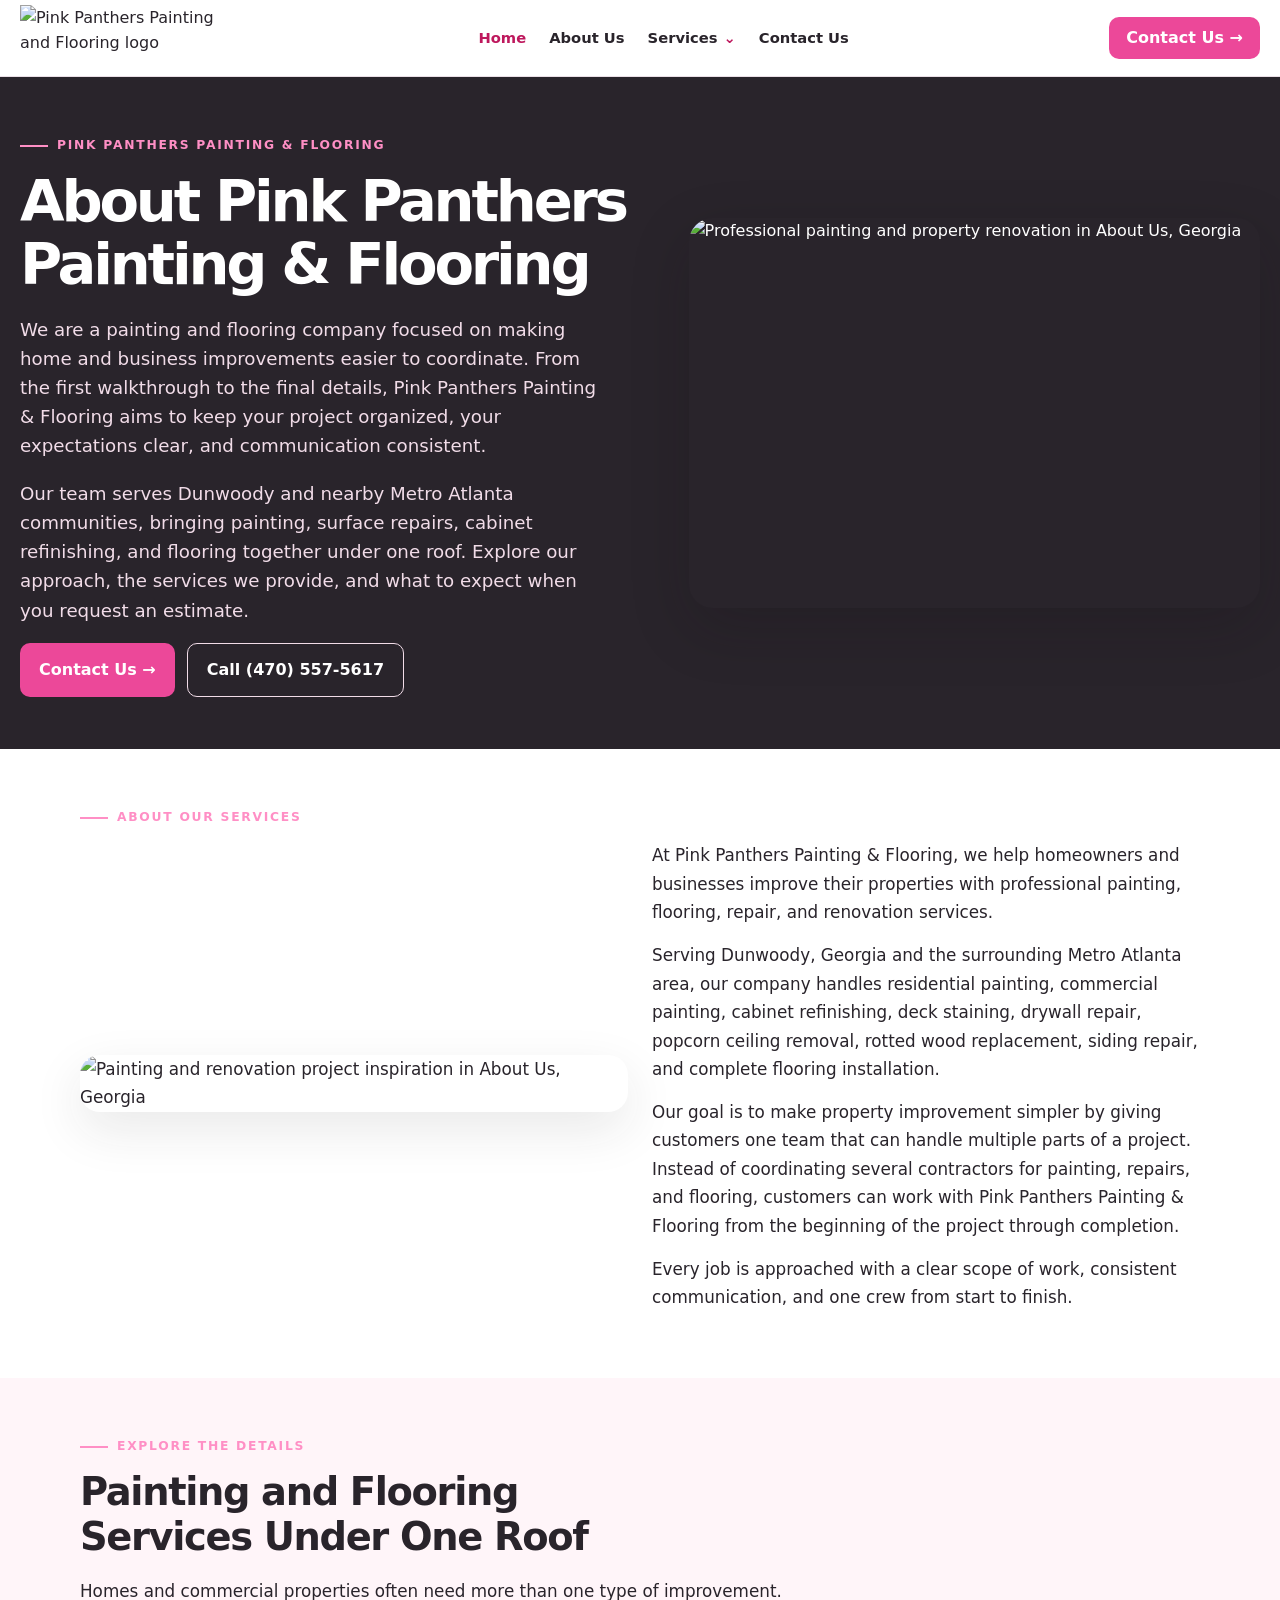
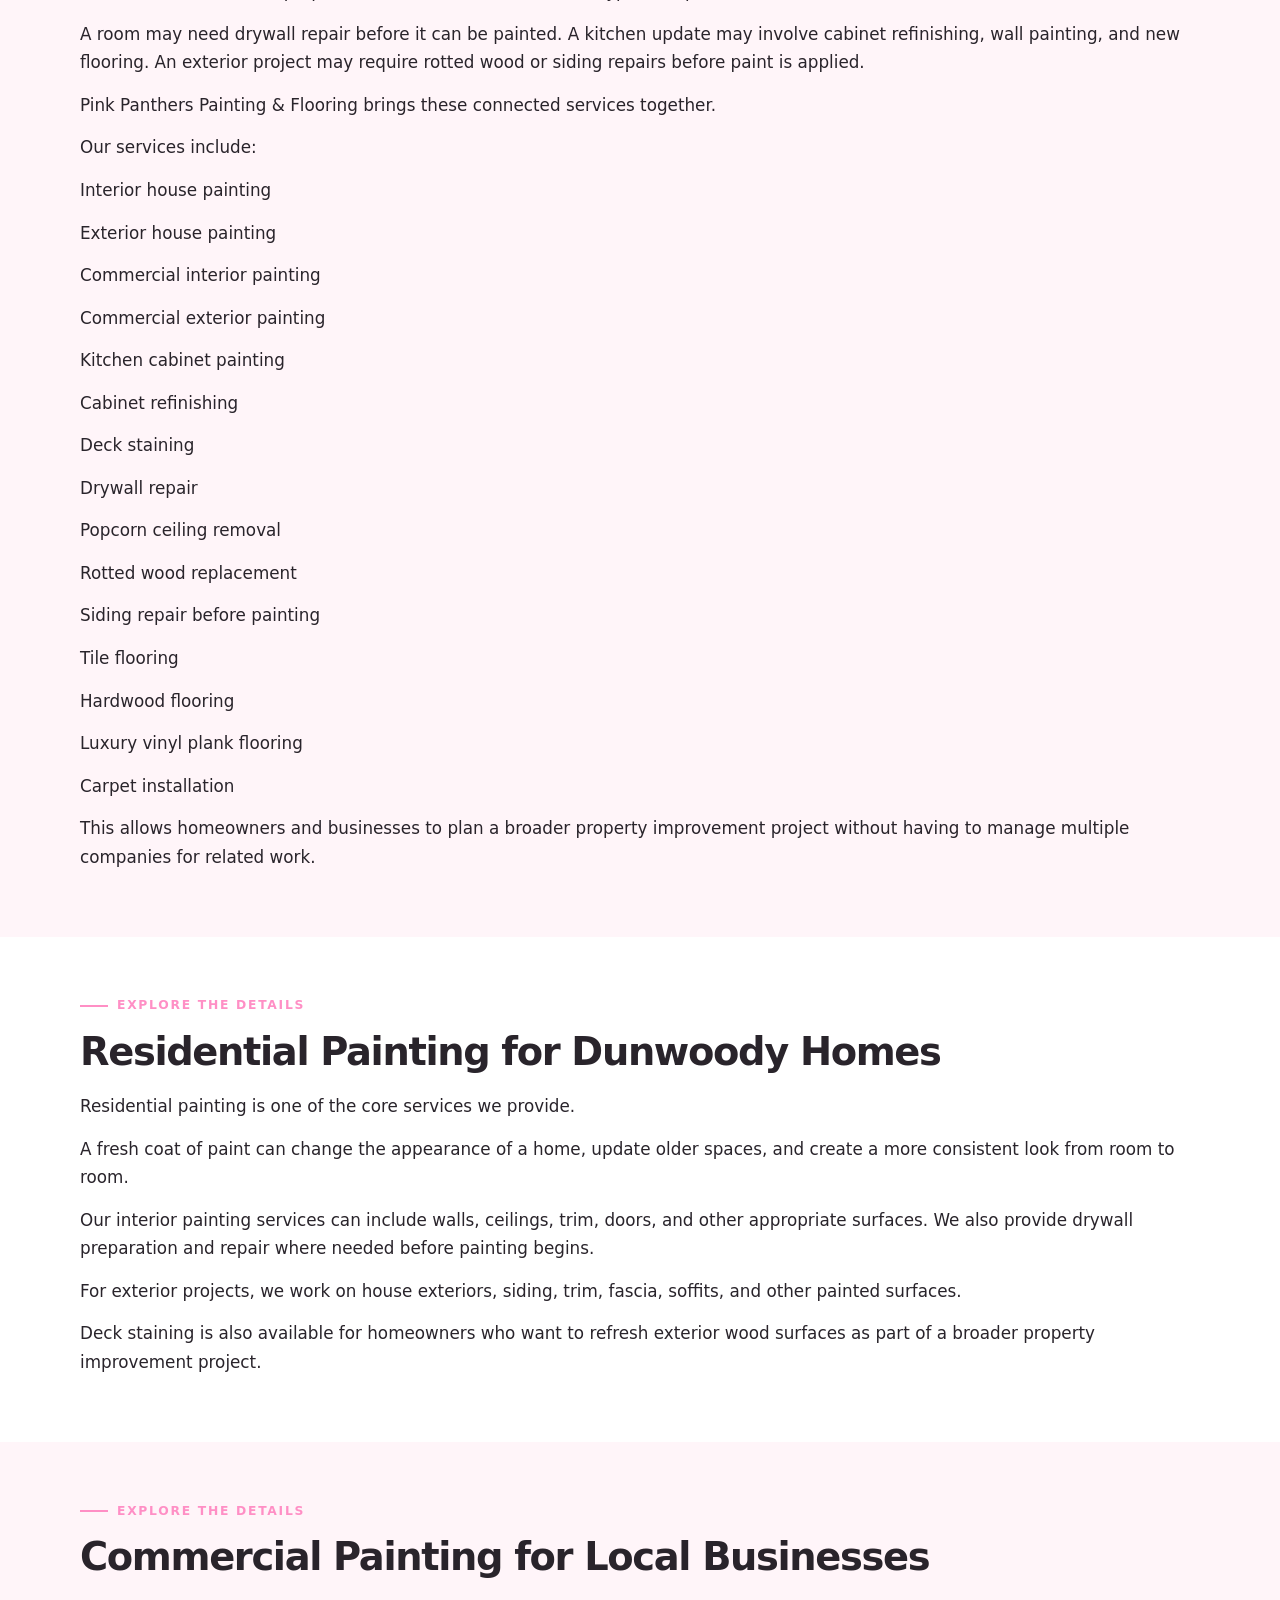
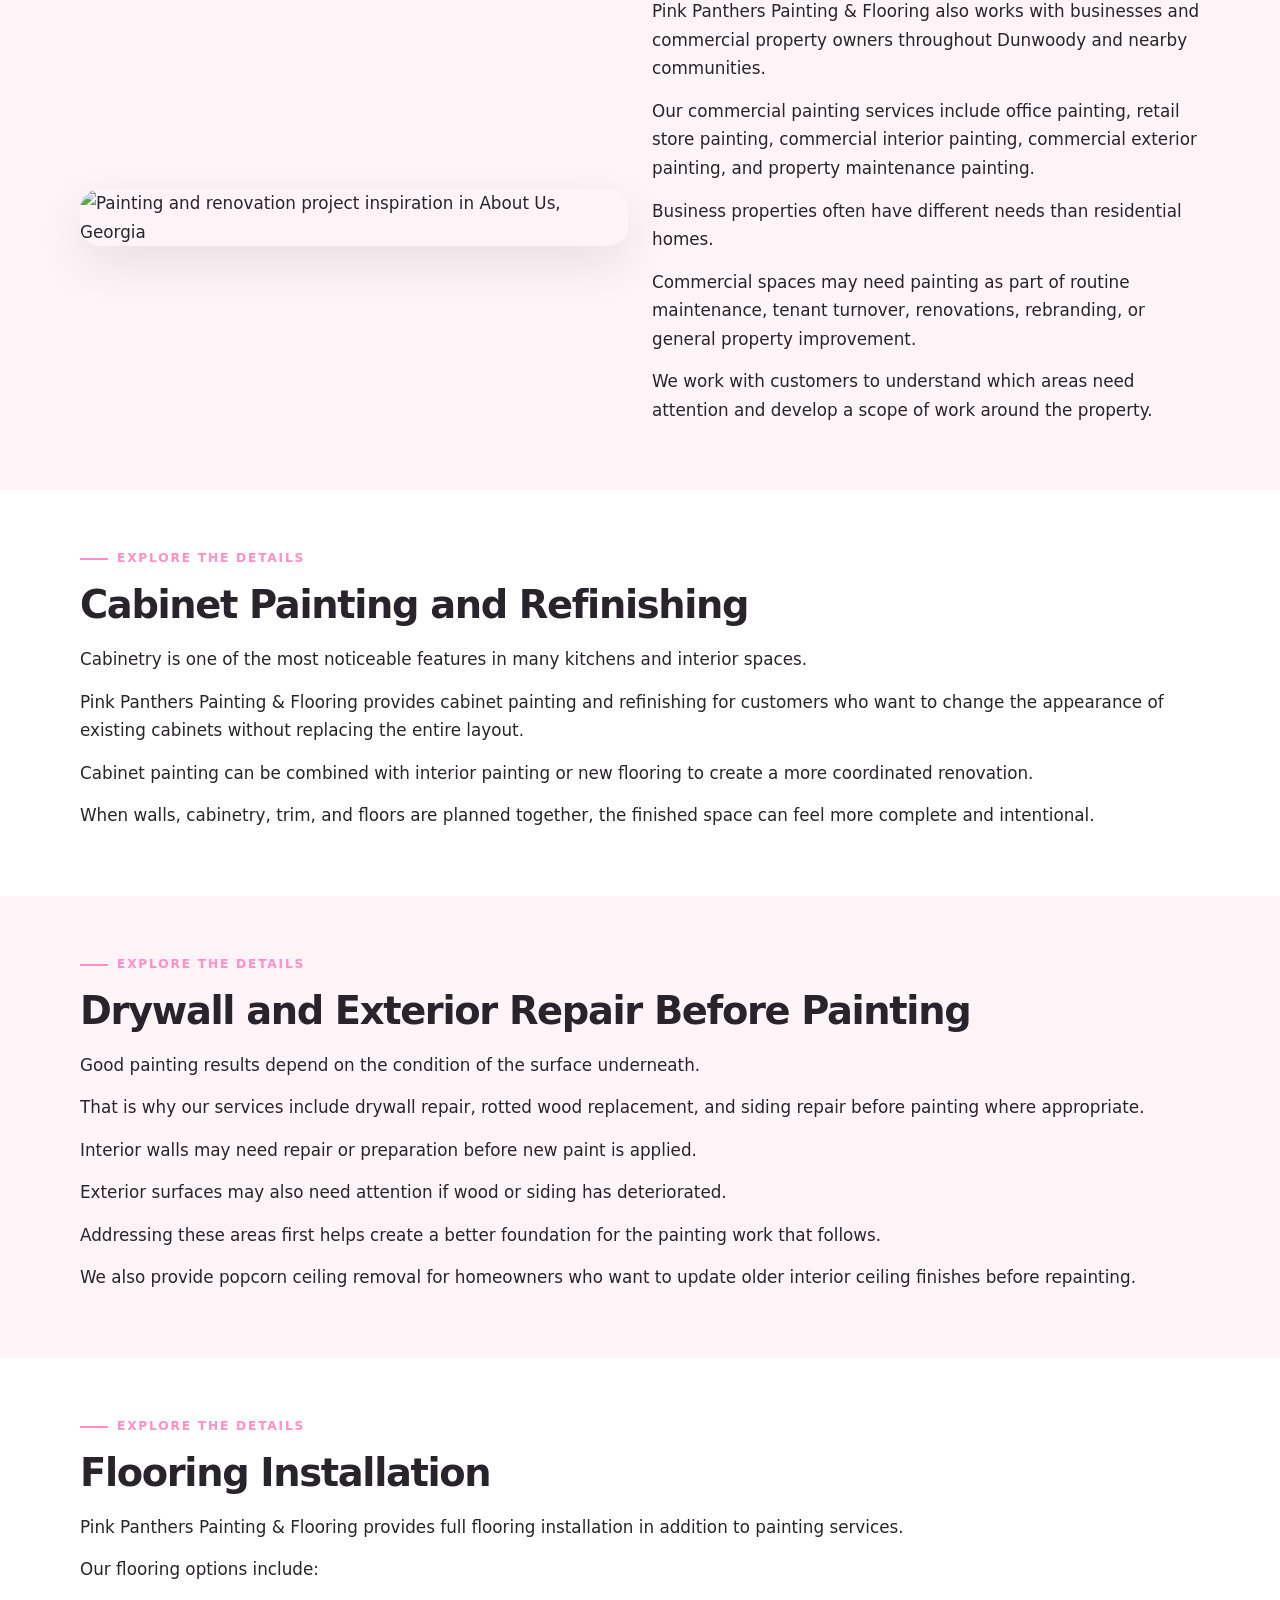
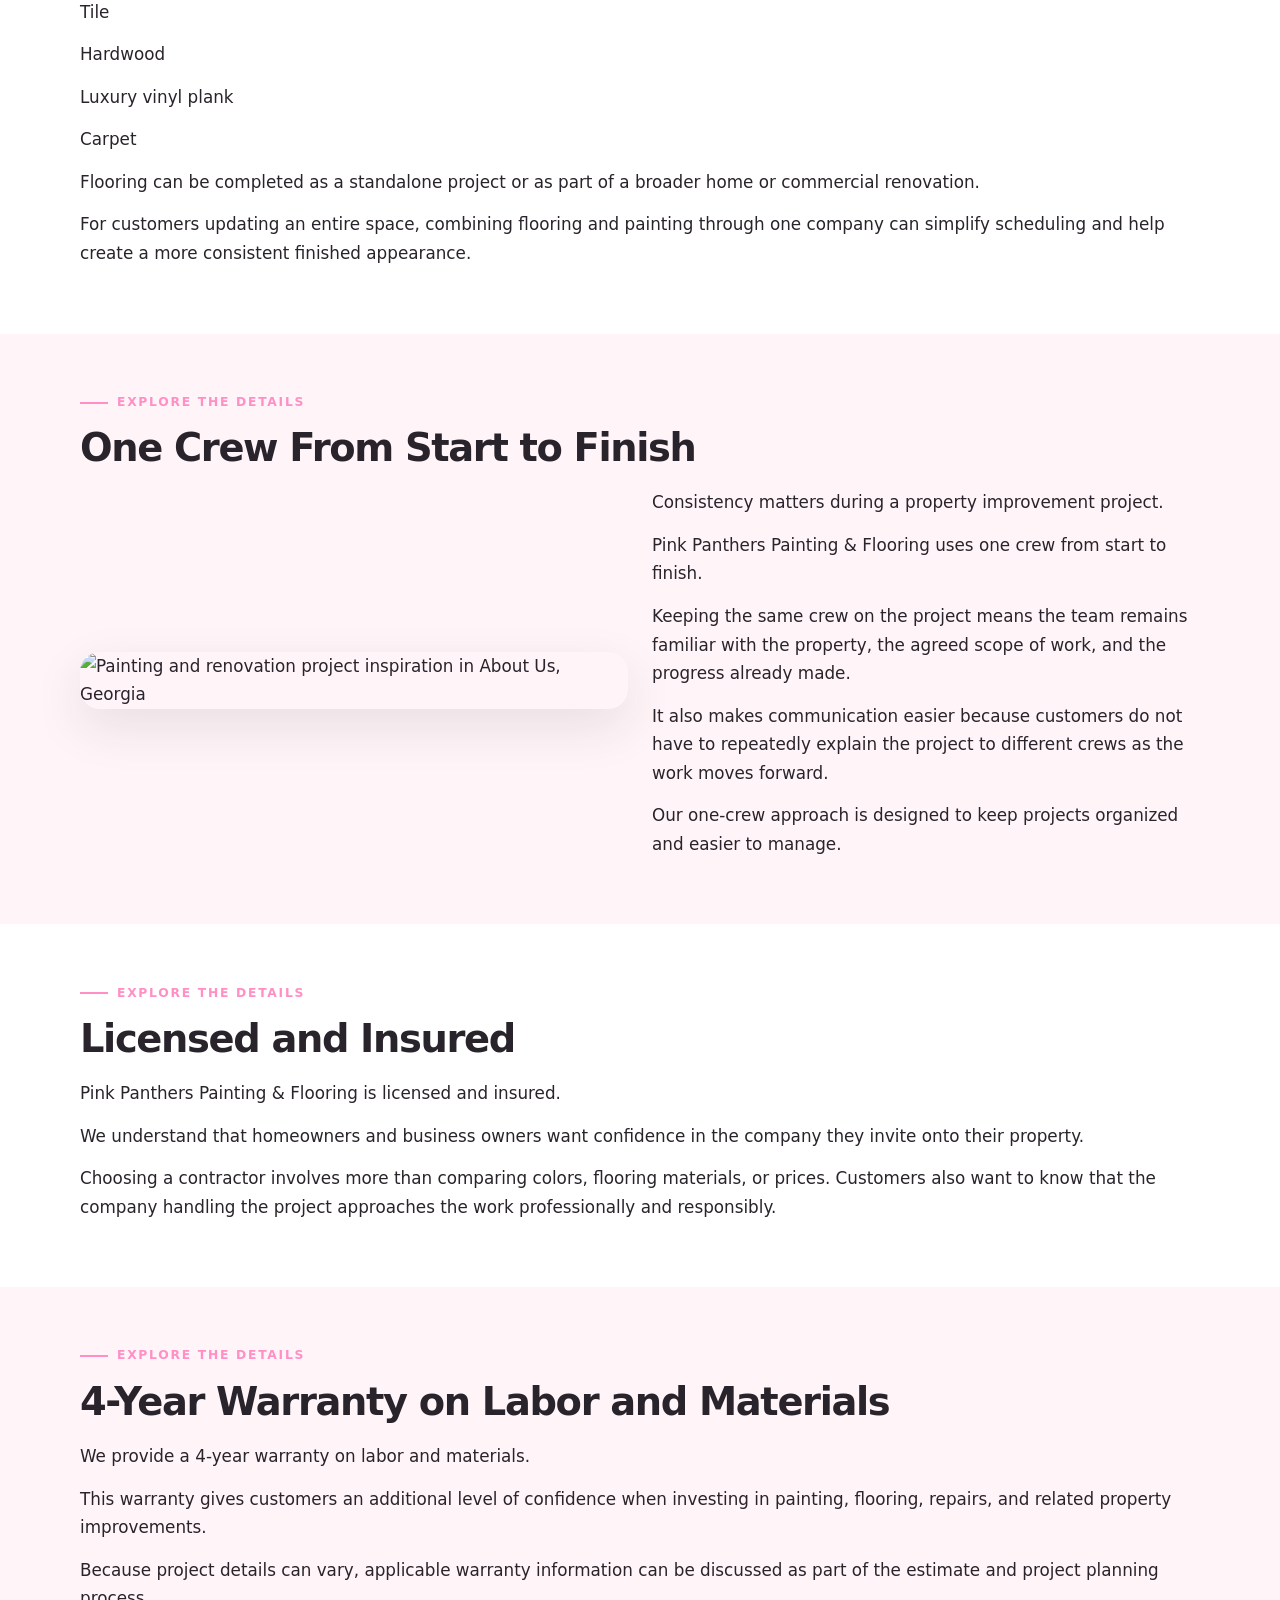
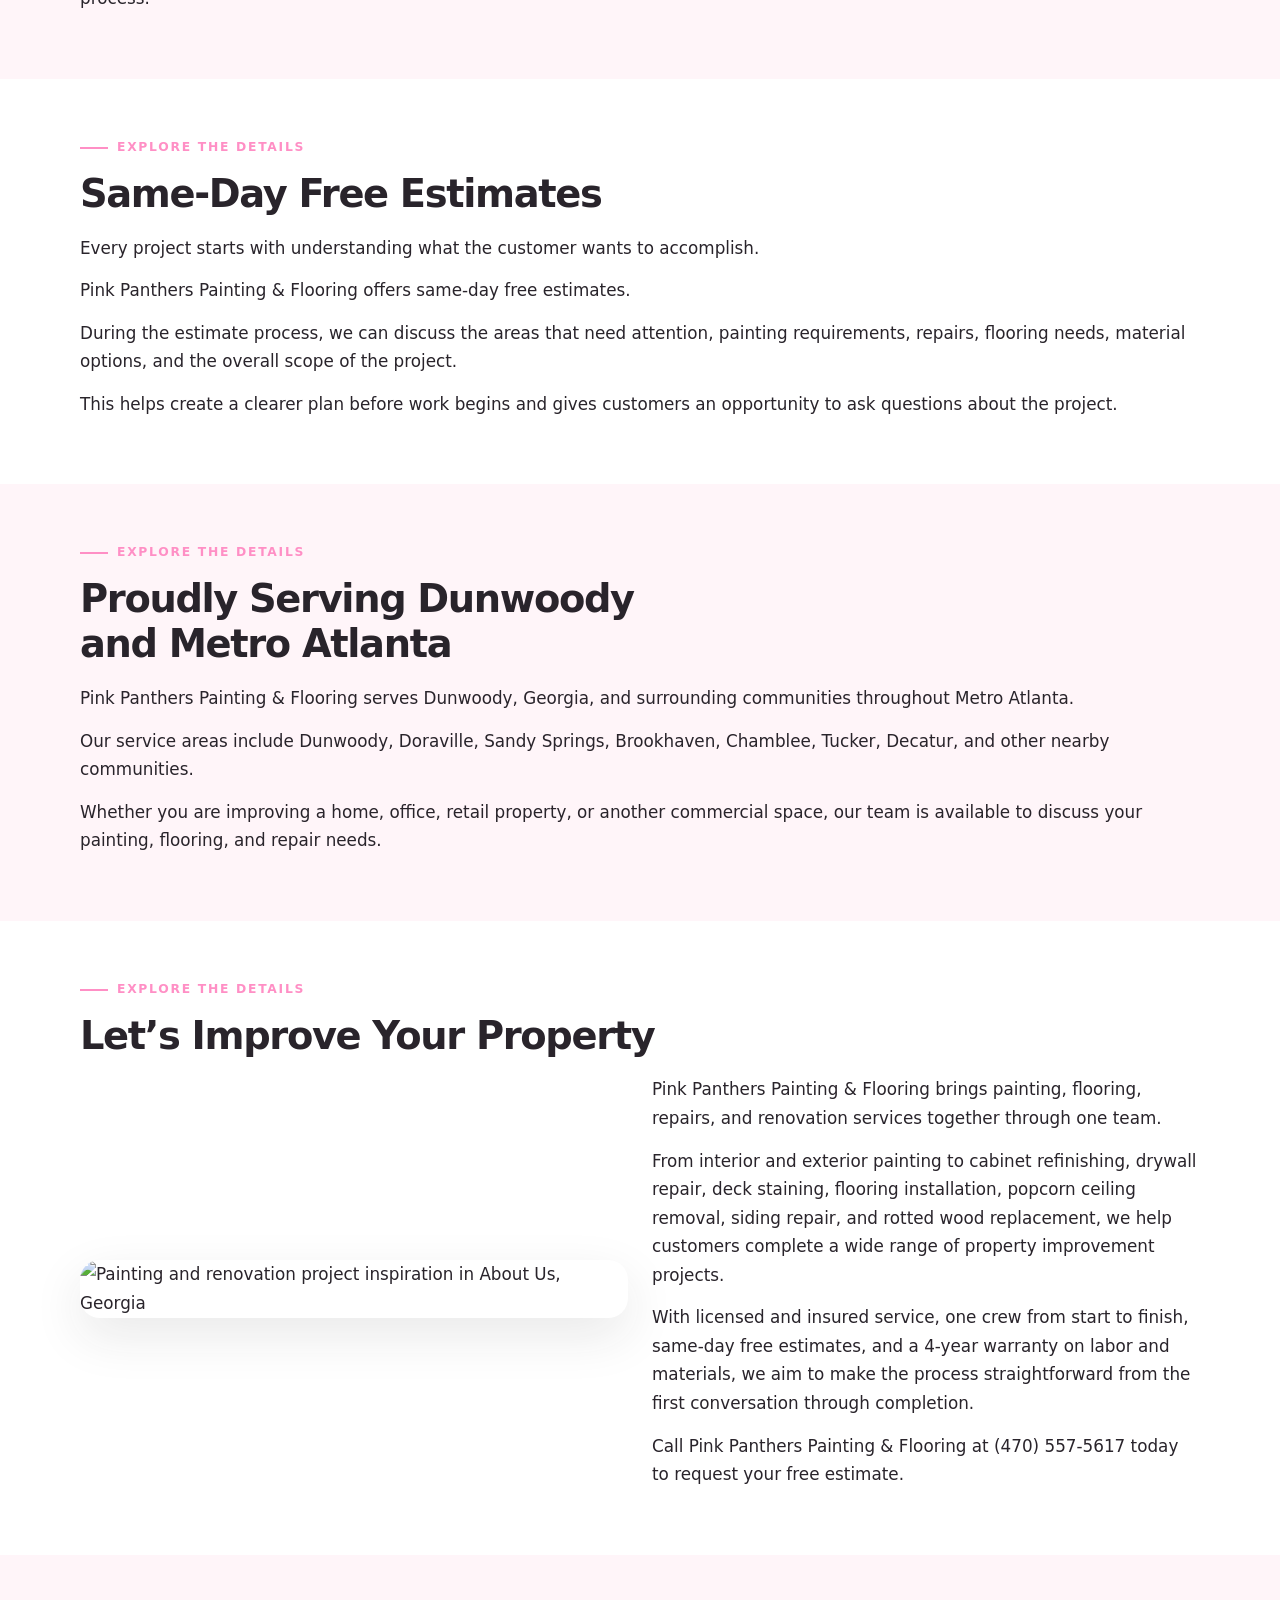
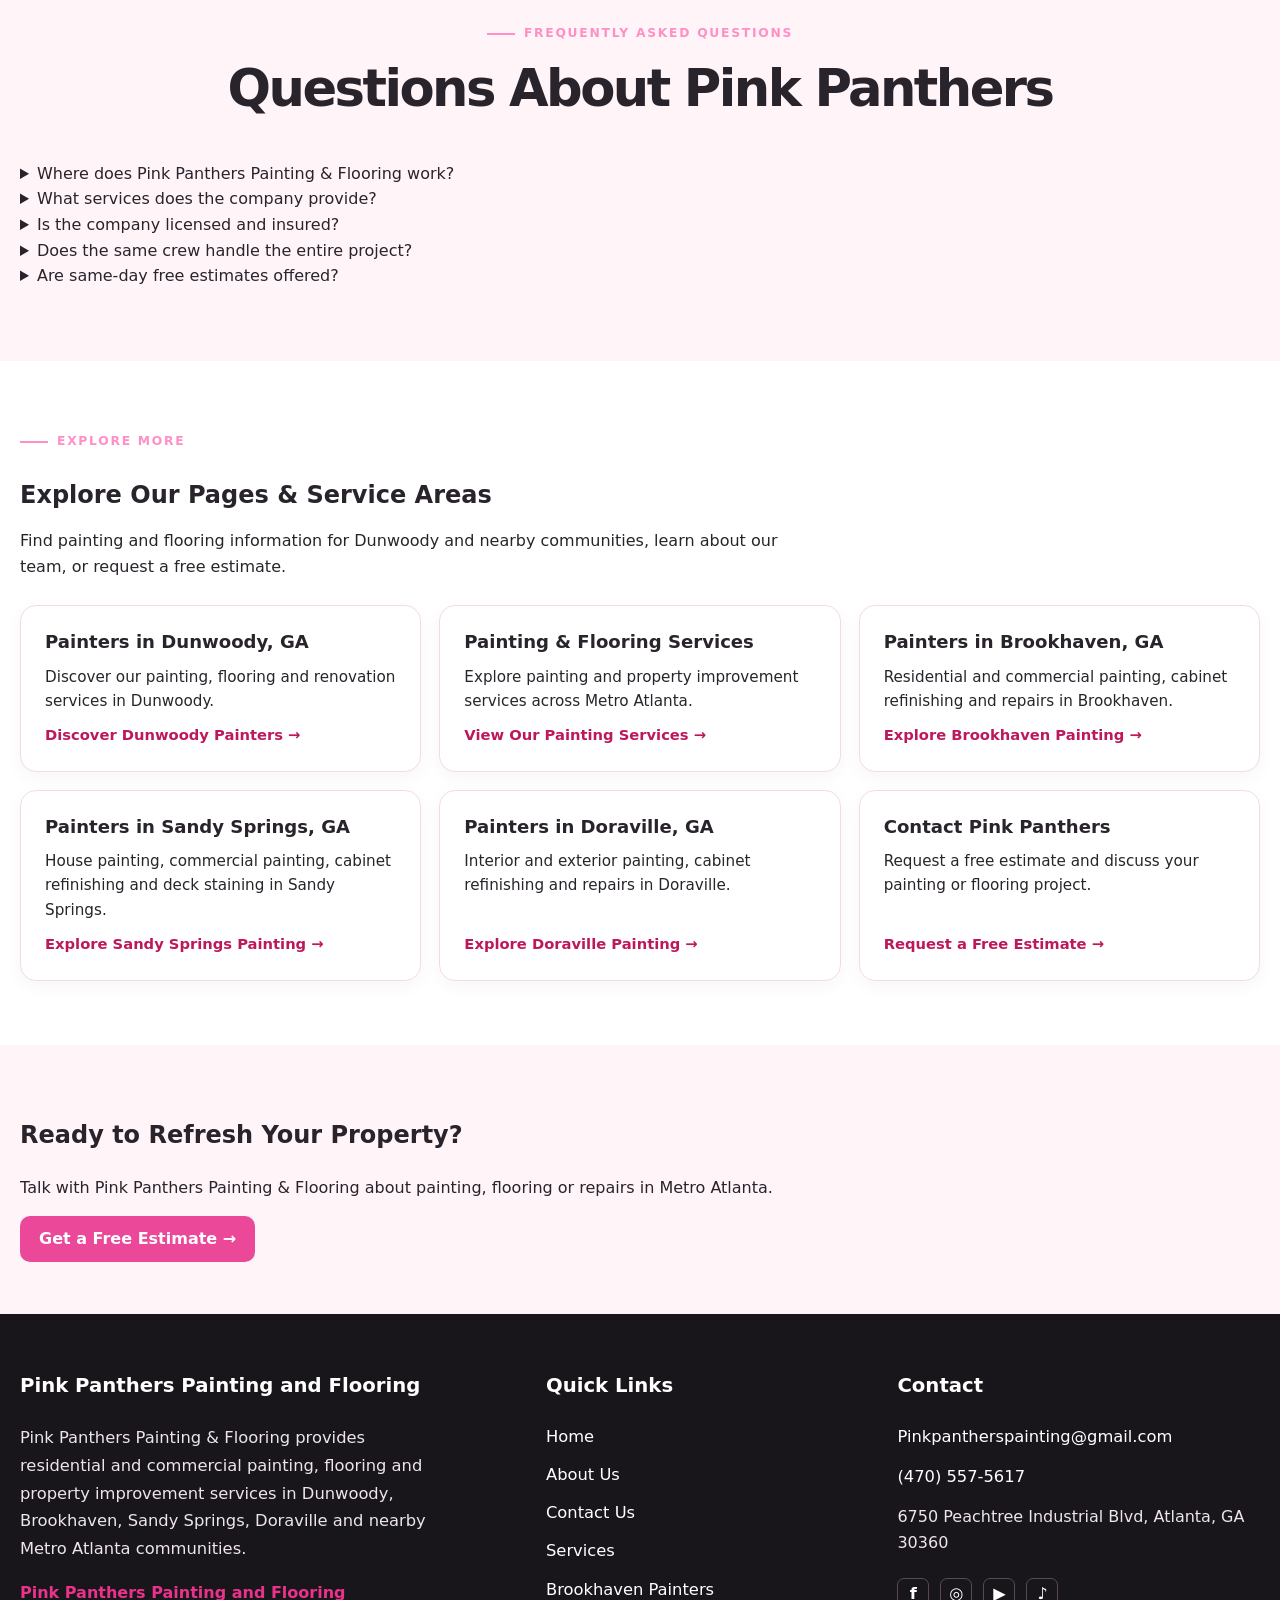
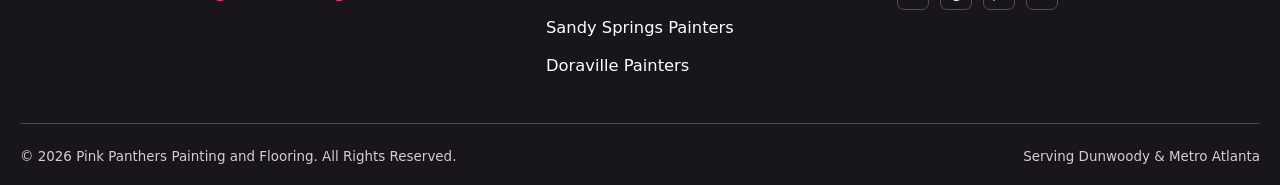
==== about-us.html @ 86e2c5b1 "Add files via upload" ====
<!DOCTYPE html>

<html lang="en"><head><meta charset="utf-8"/><meta content="width=device-width, initial-scale=1" name="viewport"/><title>About Pink Panthers Painting &amp; Flooring | Dunwoody GA</title><meta content="Learn about Pink Panthers Painting &amp; Flooring, serving Dunwoody and Metro Atlanta with painting, flooring, repairs, free estimates, and a 4-year warranty." name="description"/><link href="assets/css/styles.css" rel="stylesheet"/></head><body><a class="skip-link" href="#main">Skip to main content</a><header class="site-header"><div class="container nav-wrap"><a aria-current="page" class="brand" href="index.html"><img alt="Pink Panthers Painting and Flooring logo" class="brand-logo" height="88" src="https://pinkpantherspainting.com/wp-content/uploads/2026/04/Pink-Panthers-Painting-Logo-1024x437.webp" width="205"/></a><button aria-controls="primary-navigation" aria-expanded="false" class="menu-toggle" type="button">Menu ☰</button><nav aria-label="Main navigation" class="nav-links" id="primary-navigation"><a aria-current="page" href="index.html">Home</a><a href="about-us.html">About Us</a><details class="nav-dropdown"><summary>Services</summary><div class="nav-dropdown-menu"><a href="painters-brookhaven-ga.html">Brookhaven</a><a href="painters-sandy-springs-ga.html">Sandy Springs</a><a href="painters-doraville-ga.html">Doraville</a></div></details><a href="contact-us.html">Contact Us</a></nav><a class="nav-cta" href="contact-us.html">Contact Us →</a></div></header><main id="main"><section class="editorial-hero"><div class="container editorial-hero-grid"><div><span class="eyebrow">Pink Panthers Painting &amp; Flooring</span><h1>About Pink Panthers Painting &amp; Flooring</h1><p>We are a painting and flooring company focused on making home and business improvements easier to coordinate. From the first walkthrough to the final details, Pink Panthers Painting &amp; Flooring aims to keep your project organized, your expectations clear, and communication consistent.</p><p>Our team serves Dunwoody and nearby Metro Atlanta communities, bringing painting, surface repairs, cabinet refinishing, and flooring together under one roof. Explore our approach, the services we provide, and what to expect when you request an estimate.</p><div class="hero-actions"><a class="btn" href="contact-us.html">Contact Us →</a><a class="btn-outline" href="tel:+14705575617">Call (470) 557-5617</a></div></div><div class="editorial-hero-image"><img alt="Professional painting and property renovation in About Us, Georgia" fetchpriority="high" src="https://images.unsplash.com/photo-1600573472592-401b489a3cdc?auto=format&amp;fit=crop&amp;w=1200&amp;q=82"/></div></div></section><section class="editorial-section editorial-section--light"><div class="container"><div class="editorial-content editorial-content--0"><span class="eyebrow editorial-label">About our services</span><div class="source-content"><div class="row align-items-center content-block"><div class="col-md-6"><img alt="Painting and renovation project inspiration in About Us, Georgia" loading="lazy" src="https://images.unsplash.com/photo-1600573472592-401b489a3cdc?auto=format&amp;fit=crop&amp;w=1200&amp;q=82"/></div><div class="col-md-6"><p>At Pink Panthers Painting &amp; Flooring, we help homeowners and businesses improve their properties with professional painting, flooring, repair, and renovation services.</p><p>Serving Dunwoody, Georgia and the surrounding Metro Atlanta area, our company handles residential painting, commercial painting, cabinet refinishing, deck staining, drywall repair, popcorn ceiling removal, rotted wood replacement, siding repair, and complete flooring installation.</p><p>Our goal is to make property improvement simpler by giving customers one team that can handle multiple parts of a project. Instead of coordinating several contractors for painting, repairs, and flooring, customers can work with Pink Panthers Painting &amp; Flooring from the beginning of the project through completion.</p><p>Every job is approached with a clear scope of work, consistent communication, and one crew from start to finish.</p></div></div></div></div></div></section><section class="editorial-section editorial-section--tint"><div class="container"><div class="editorial-content editorial-content--1"><span class="eyebrow editorial-label">Explore the details</span><div class="source-content"><h2>Painting and Flooring Services Under One Roof</h2><p>Homes and commercial properties often need more than one type of improvement.</p><p>A room may need drywall repair before it can be painted. A kitchen update may involve cabinet refinishing, wall painting, and new flooring. An exterior project may require rotted wood or siding repairs before paint is applied.</p><p>Pink Panthers Painting &amp; Flooring brings these connected services together.</p><p>Our services include:</p><p>Interior house painting</p><p>Exterior house painting</p><p>Commercial interior painting</p><p>Commercial exterior painting</p><p>Kitchen cabinet painting</p><p>Cabinet refinishing</p><p>Deck staining</p><p>Drywall repair</p><p>Popcorn ceiling removal</p><p>Rotted wood replacement</p><p>Siding repair before painting</p><p>Tile flooring</p><p>Hardwood flooring</p><p>Luxury vinyl plank flooring</p><p>Carpet installation</p><p>This allows homeowners and businesses to plan a broader property improvement project without having to manage multiple companies for related work.</p></div></div></div></section><section class="editorial-section editorial-section--light"><div class="container"><div class="editorial-content editorial-content--2"><span class="eyebrow editorial-label">Explore the details</span><div class="source-content"><h2>Residential Painting for Dunwoody Homes</h2><p>Residential painting is one of the core services we provide.</p><p>A fresh coat of paint can change the appearance of a home, update older spaces, and create a more consistent look from room to room.</p><p>Our interior painting services can include walls, ceilings, trim, doors, and other appropriate surfaces. We also provide drywall preparation and repair where needed before painting begins.</p><p>For exterior projects, we work on house exteriors, siding, trim, fascia, soffits, and other painted surfaces.</p><p>Deck staining is also available for homeowners who want to refresh exterior wood surfaces as part of a broader property improvement project.</p></div></div></div></section><section class="editorial-section editorial-section--tint"><div class="container"><div class="editorial-content editorial-content--3"><span class="eyebrow editorial-label">Explore the details</span><div class="source-content"><h2>Commercial Painting for Local Businesses</h2><div class="row align-items-center content-block"><div class="col-md-6"><img alt="Painting and renovation project inspiration in About Us, Georgia" loading="lazy" src="https://images.unsplash.com/photo-1600566752355-35792bedcfea?auto=format&amp;fit=crop&amp;w=1100&amp;q=82"/></div><div class="col-md-6"><p>Pink Panthers Painting &amp; Flooring also works with businesses and commercial property owners throughout Dunwoody and nearby communities.</p><p>Our commercial painting services include office painting, retail store painting, commercial interior painting, commercial exterior painting, and property maintenance painting.</p><p>Business properties often have different needs than residential homes.</p><p>Commercial spaces may need painting as part of routine maintenance, tenant turnover, renovations, rebranding, or general property improvement.</p><p>We work with customers to understand which areas need attention and develop a scope of work around the property.</p></div></div></div></div></div></section><section class="editorial-section editorial-section--light"><div class="container"><div class="editorial-content editorial-content--4"><span class="eyebrow editorial-label">Explore the details</span><div class="source-content"><h2>Cabinet Painting and Refinishing</h2><p>Cabinetry is one of the most noticeable features in many kitchens and interior spaces.</p><p>Pink Panthers Painting &amp; Flooring provides cabinet painting and refinishing for customers who want to change the appearance of existing cabinets without replacing the entire layout.</p><p>Cabinet painting can be combined with interior painting or new flooring to create a more coordinated renovation.</p><p>When walls, cabinetry, trim, and floors are planned together, the finished space can feel more complete and intentional.</p></div></div></div></section><section class="editorial-section editorial-section--tint"><div class="container"><div class="editorial-content editorial-content--5"><span class="eyebrow editorial-label">Explore the details</span><div class="source-content"><h2>Drywall and Exterior Repair Before Painting</h2><p>Good painting results depend on the condition of the surface underneath.</p><p>That is why our services include drywall repair, rotted wood replacement, and siding repair before painting where appropriate.</p><p>Interior walls may need repair or preparation before new paint is applied.</p><p>Exterior surfaces may also need attention if wood or siding has deteriorated.</p><p>Addressing these areas first helps create a better foundation for the painting work that follows.</p><p>We also provide popcorn ceiling removal for homeowners who want to update older interior ceiling finishes before repainting.</p></div></div></div></section><section class="editorial-section editorial-section--light"><div class="container"><div class="editorial-content editorial-content--6"><span class="eyebrow editorial-label">Explore the details</span><div class="source-content"><h2>Flooring Installation</h2><p>Pink Panthers Painting &amp; Flooring provides full flooring installation in addition to painting services.</p><p>Our flooring options include:</p><p>Tile</p><p>Hardwood</p><p>Luxury vinyl plank</p><p>Carpet</p><p>Flooring can be completed as a standalone project or as part of a broader home or commercial renovation.</p><p>For customers updating an entire space, combining flooring and painting through one company can simplify scheduling and help create a more consistent finished appearance.</p></div></div></div></section><section class="editorial-section editorial-section--tint"><div class="container"><div class="editorial-content editorial-content--7"><span class="eyebrow editorial-label">Explore the details</span><div class="source-content"><h2>One Crew From Start to Finish</h2><div class="row align-items-center content-block"><div class="col-md-6"><img alt="Painting and renovation project inspiration in About Us, Georgia" loading="lazy" src="https://images.unsplash.com/photo-1600607687939-ce8a6c25118c?auto=format&amp;fit=crop&amp;w=1100&amp;q=82"/></div><div class="col-md-6"><p>Consistency matters during a property improvement project.</p><p>Pink Panthers Painting &amp; Flooring uses one crew from start to finish.</p><p>Keeping the same crew on the project means the team remains familiar with the property, the agreed scope of work, and the progress already made.</p><p>It also makes communication easier because customers do not have to repeatedly explain the project to different crews as the work moves forward.</p><p>Our one-crew approach is designed to keep projects organized and easier to manage.</p></div></div></div></div></div></section><section class="editorial-section editorial-section--light"><div class="container"><div class="editorial-content editorial-content--8"><span class="eyebrow editorial-label">Explore the details</span><div class="source-content"><h2>Licensed and Insured</h2><p>Pink Panthers Painting &amp; Flooring is licensed and insured.</p><p>We understand that homeowners and business owners want confidence in the company they invite onto their property.</p><p>Choosing a contractor involves more than comparing colors, flooring materials, or prices. Customers also want to know that the company handling the project approaches the work professionally and responsibly.</p></div></div></div></section><section class="editorial-section editorial-section--tint"><div class="container"><div class="editorial-content editorial-content--9"><span class="eyebrow editorial-label">Explore the details</span><div class="source-content"><h2>4-Year Warranty on Labor and Materials</h2><p>We provide a 4-year warranty on labor and materials.</p><p>This warranty gives customers an additional level of confidence when investing in painting, flooring, repairs, and related property improvements.</p><p>Because project details can vary, applicable warranty information can be discussed as part of the estimate and project planning process.</p></div></div></div></section><section class="editorial-section editorial-section--light"><div class="container"><div class="editorial-content editorial-content--10"><span class="eyebrow editorial-label">Explore the details</span><div class="source-content"><h2>Same-Day Free Estimates</h2><p>Every project starts with understanding what the customer wants to accomplish.</p><p>Pink Panthers Painting &amp; Flooring offers same-day free estimates.</p><p>During the estimate process, we can discuss the areas that need attention, painting requirements, repairs, flooring needs, material options, and the overall scope of the project.</p><p>This helps create a clearer plan before work begins and gives customers an opportunity to ask questions about the project.</p></div></div></div></section><section class="editorial-section editorial-section--tint"><div class="container"><div class="editorial-content editorial-content--11"><span class="eyebrow editorial-label">Explore the details</span><div class="source-content"><h2>Proudly Serving Dunwoody and Metro Atlanta</h2><p>Pink Panthers Painting &amp; Flooring serves Dunwoody, Georgia, and surrounding communities throughout Metro Atlanta.</p><p>Our service areas include Dunwoody, Doraville, Sandy Springs, Brookhaven, Chamblee, Tucker, Decatur, and other nearby communities.</p><p>Whether you are improving a home, office, retail property, or another commercial space, our team is available to discuss your painting, flooring, and repair needs.</p></div></div></div></section><section class="editorial-section editorial-section--light"><div class="container"><div class="editorial-content editorial-content--12"><span class="eyebrow editorial-label">Explore the details</span><div class="source-content"><h2>Let’s Improve Your Property</h2><div class="row align-items-center content-block"><div class="col-md-6"><img alt="Painting and renovation project inspiration in About Us, Georgia" loading="lazy" src="https://images.unsplash.com/photo-1600566752355-35792bedcfea?auto=format&amp;fit=crop&amp;w=1100&amp;q=82"/></div><div class="col-md-6"><p>Pink Panthers Painting &amp; Flooring brings painting, flooring, repairs, and renovation services together through one team.</p><p>From interior and exterior painting to cabinet refinishing, drywall repair, deck staining, flooring installation, popcorn ceiling removal, siding repair, and rotted wood replacement, we help customers complete a wide range of property improvement projects.</p><p>With licensed and insured service, one crew from start to finish, same-day free estimates, and a 4-year warranty on labor and materials, we aim to make the process straightforward from the first conversation through completion.</p><p>Call Pink Panthers Painting &amp; Flooring at (470) 557-5617 today to request your free estimate.</p></div></div></div></div></div></section><section class="faq-section" id="faqs"><div class="container"><div class="faq-heading"><span class="eyebrow">Frequently Asked Questions</span><h2>Questions About Pink Panthers</h2></div><details class="faq-item"><summary>Where does Pink Panthers Painting &amp; Flooring work?</summary><div class="faq-answer"><p>We serve Dunwoody, Doraville, Sandy Springs, Brookhaven and surrounding Metro Atlanta communities.</p></div></details><details class="faq-item"><summary>What services does the company provide?</summary><div class="faq-answer"><p>Painting, flooring installation, cabinet refinishing, deck staining and appropriate repair work.</p></div></details><details class="faq-item"><summary>Is the company licensed and insured?</summary><div class="faq-answer"><p>Yes, Pink Panthers Painting &amp; Flooring states that it is licensed and insured.</p></div></details><details class="faq-item"><summary>Does the same crew handle the entire project?</summary><div class="faq-answer"><p>Yes, the company uses one crew from start to finish.</p></div></details><details class="faq-item"><summary>Are same-day free estimates offered?</summary><div class="faq-answer"><p>Yes. Call (470) 557-5617 for an estimate.</p></div></details></div></section><section aria-labelledby="explore-pages-heading" class="editorial-section editorial-section--light site-interlinks"><div class="container"><span class="eyebrow editorial-label">EXPLORE MORE</span><h2 id="explore-pages-heading">Explore Our Pages &amp; Service Areas</h2><p class="site-interlinks-intro">Find painting and flooring information for Dunwoody and nearby communities, learn about our team, or request a free estimate.</p><div class="site-interlinks-grid"><a class="site-interlink-card" href="index.html"><h3>Painters in Dunwoody, GA</h3><p>Discover our painting, flooring and renovation services in Dunwoody.</p><span class="site-interlink-more">Discover Dunwoody Painters →</span></a><a class="site-interlink-card" href="services.html"><h3>Painting &amp; Flooring Services</h3><p>Explore painting and property improvement services across Metro Atlanta.</p><span class="site-interlink-more">View Our Painting Services →</span></a><a class="site-interlink-card" href="painters-brookhaven-ga.html"><h3>Painters in Brookhaven, GA</h3><p>Residential and commercial painting, cabinet refinishing and repairs in Brookhaven.</p><span class="site-interlink-more">Explore Brookhaven Painting →</span></a><a class="site-interlink-card" href="painters-sandy-springs-ga.html"><h3>Painters in Sandy Springs, GA</h3><p>House painting, commercial painting, cabinet refinishing and deck staining in Sandy Springs.</p><span class="site-interlink-more">Explore Sandy Springs Painting →</span></a><a class="site-interlink-card" href="painters-doraville-ga.html"><h3>Painters in Doraville, GA</h3><p>Interior and exterior painting, cabinet refinishing and repairs in Doraville.</p><span class="site-interlink-more">Explore Doraville Painting →</span></a><a class="site-interlink-card" href="contact-us.html"><h3>Contact Pink Panthers</h3><p>Request a free estimate and discuss your painting or flooring project.</p><span class="site-interlink-more">Request a Free Estimate →</span></a></div></div></section><section class="editorial-section editorial-section--tint"><div class="container"><h2>Ready to Refresh Your Property?</h2><p>Talk with Pink Panthers Painting &amp; Flooring about painting, flooring or repairs in Metro Atlanta.</p><a class="btn" href="contact-us.html">Get a Free Estimate →</a></div></section></main><footer class="site-footer updated-footer"><div class="container"><div class="footer-grid"><div><h2 class="footer-title">Pink Panthers Painting and Flooring</h2><p class="footer-copy">Pink Panthers Painting &amp; Flooring provides residential and commercial painting, flooring and property improvement services in Dunwoody, Brookhaven, Sandy Springs, Doraville and nearby Metro Atlanta communities.</p><a class="footer-maplink" href="https://maps.google.com/?cid=2956013472643264179">Pink Panthers Painting and Flooring</a></div><div><h2 class="footer-title">Quick Links</h2><div class="footer-links"><a href="index.html">Home</a><a href="about-us.html">About Us</a><a href="contact-us.html">Contact Us</a><a href="services.html">Services</a><a href="painters-brookhaven-ga.html">Brookhaven Painters</a><a href="painters-sandy-springs-ga.html">Sandy Springs Painters</a><a href="painters-doraville-ga.html">Doraville Painters</a></div></div><div class="footer-contact"><h2 class="footer-title">Contact</h2><p><a href="mailto:Pinkpantherspainting@gmail.com">Pinkpantherspainting@gmail.com</a></p><p><a href="tel:(470) 557-5617">(470) 557-5617</a></p><p>6750 Peachtree Industrial Blvd, Atlanta, GA 30360</p><div aria-label="Social media" class="footer-social"><a aria-label="Facebook" href="https://www.facebook.com/PinkPanthersPainting/">f</a><a aria-label="Instagram" href="https://www.instagram.com/pinkpantherspainting/">◎</a><a aria-label="YouTube" href="https://www.youtube.com/@PinkPanthersPaintingAtl">▶</a><a aria-label="TikTok" href="https://www.tiktok.com/@pinkpantherspaintingatl">♪</a></div></div></div><div class="footer-bottom"><span>© 2026 Pink Panthers Painting and Flooring. All Rights Reserved.</span><span>Serving Dunwoody &amp; Metro Atlanta</span></div></div></footer><script defer="" src="assets/js/site.js"></script></body></html>
---- assets/css/styles.css ----
/* Pink Panthers Painting & Flooring — shared site styles */
:root{--pink:#EC4899;--pink-dark:#BE185D;--pink-pale:#FFF5F9;--charcoal:#29242B;--charcoal-deep:#19161B;--ink:#29242B;--muted:#68616A;--white:#fff;--line:#EADFE6;--radius:18px;--shadow:0 18px 45px rgba(41,36,43,.12);--max:1160px}
*{box-sizing:border-box}html{scroll-behavior:smooth;scroll-padding-top:105px}body{margin:0;color:var(--ink);background:var(--white);font-family:Inter,ui-sans-serif,system-ui,-apple-system,BlinkMacSystemFont,"Segoe UI",sans-serif;line-height:1.7}img{display:block;max-width:100%;height:auto}a{color:inherit}a,button{-webkit-tap-highlight-color:transparent}.container{width:min(var(--max),calc(100% - 40px));margin-inline:auto}.skip-link{position:absolute;left:-9999px;top:10px;background:#fff;padding:10px;z-index:1000}.skip-link:focus{left:10px}.topbar{background:var(--charcoal-deep);color:#f8eaf1;font-size:.88rem}.topbar-inner{display:flex;justify-content:space-between;gap:12px;align-items:center;padding:7px 0}.topbar a{text-decoration:none}.site-header{position:sticky;top:0;z-index:50;background:rgba(255,255,255,.97);backdrop-filter:blur(12px);border-bottom:1px solid var(--line)}.nav-wrap{min-height:80px;display:flex;align-items:center;justify-content:space-between;gap:24px}.brand{display:flex;align-items:center;gap:11px;text-decoration:none;min-width:0}.brand-mark{width:46px;height:46px;border-radius:13px;background:var(--pink);display:grid;place-items:center;color:#fff;font-size:1.35rem;font-weight:950;flex-shrink:0}.brand-name{display:block;font-size:1.03rem;line-height:1.2;font-weight:900;letter-spacing:-.035em;color:var(--charcoal)}.brand-sub{display:block;margin-top:4px;color:var(--muted);font-size:.67rem;font-weight:850;letter-spacing:.12em;text-transform:uppercase}.nav-links{display:flex;align-items:center;gap:22px}.nav-links>a,.nav-links summary{font-size:.92rem;font-weight:750;text-decoration:none;cursor:pointer;list-style:none}.nav-links summary::-webkit-details-marker{display:none}.nav-links summary:after{content:'⌄';padding-left:6px;color:var(--pink-dark)}.nav-links a:hover,.nav-links summary:hover,.text-link:hover{color:var(--pink-dark)}.nav-dropdown{position:relative}.dropdown-menu{position:absolute;top:calc(100% + 15px);left:-16px;min-width:245px;background:#fff;border:1px solid var(--line);box-shadow:var(--shadow);border-radius:13px;padding:8px;display:grid;gap:3px}.dropdown-menu a{padding:10px 12px;border-radius:8px;text-decoration:none;font-weight:700;font-size:.9rem}.dropdown-menu a:hover{background:var(--pink-pale)}.nav-cta,.btn{display:inline-flex;justify-content:center;align-items:center;gap:9px;border:0;border-radius:10px;padding:13px 19px;background:var(--pink);color:#fff;font-weight:850;text-decoration:none;line-height:1.2;transition:transform .18s ease,background .18s ease}.nav-cta:hover,.btn:hover{background:var(--pink-dark);transform:translateY(-1px)}.menu-toggle{display:none;background:#fff;border:1px solid var(--line);border-radius:9px;padding:9px 12px;color:var(--charcoal);font-weight:800}.hero{background:linear-gradient(120deg,var(--charcoal-deep) 0%,var(--charcoal) 65%,#593448 100%);color:#fff;overflow:hidden}.hero-grid{display:grid;grid-template-columns:1.02fr .98fr;align-items:center;gap:48px;padding:68px 0 74px}.eyebrow{display:inline-flex;align-items:center;gap:9px;color:#FF8FC5;font-size:.77rem;letter-spacing:.14em;font-weight:900;text-transform:uppercase}.eyebrow:before{content:"";width:28px;height:2px;background:currentColor}.hero h1{font-size:clamp(2.45rem,5vw,4.35rem);letter-spacing:-.055em;line-height:1.05;margin:18px 0 22px;max-width:700px}.hero h1 span{color:#FF8FC5}.hero-copy{font-size:1.08rem;color:#f2e8ee;max-width:610px;margin:0 0 27px}.hero-actions{display:flex;flex-wrap:wrap;gap:12px}.btn-outline{display:inline-flex;align-items:center;justify-content:center;gap:9px;border:1px solid rgba(255,255,255,.62);border-radius:10px;padding:13px 19px;color:#fff;text-decoration:none;font-weight:800}.btn-outline:hover{background:rgba(255,255,255,.1)}.hero-note{color:#f2e8ee;font-size:.9rem;margin-top:22px}.hero-photo{position:relative;min-height:405px}.hero-photo img{position:absolute;inset:0;width:100%;height:100%;object-fit:cover;border-radius:25px;box-shadow:0 28px 60px rgba(0,0,0,.25)}.photo-label{position:absolute;left:-16px;bottom:22px;background:#fff;color:var(--charcoal);padding:15px 18px;border-radius:13px;box-shadow:var(--shadow);max-width:250px}.photo-label strong{display:block}.photo-label span{display:block;font-size:.84rem;color:var(--muted);margin-top:3px}.page-hero{background:linear-gradient(120deg,var(--charcoal-deep),var(--charcoal) 70%,#593448);color:#fff;padding:62px 0}.page-hero h1{font-size:clamp(2.2rem,4.3vw,3.7rem);line-height:1.1;letter-spacing:-.05em;margin:14px 0}.page-hero p{max-width:780px;color:#f2e8ee;margin:0;font-size:1.06rem}.breadcrumbs{font-size:.86rem;color:#f6d6e6;margin-bottom:12px}.breadcrumbs a{color:#fff;text-decoration:none}.section{padding:76px 0}.section-soft{background:var(--pink-pale)}.section-head{max-width:760px;margin:0 auto 38px;text-align:center}.section-head .eyebrow{justify-content:center}.section h2{color:var(--charcoal);font-size:clamp(1.9rem,3.5vw,2.8rem);letter-spacing:-.045em;line-height:1.15;margin:12px 0 15px}.section h3{color:var(--charcoal);font-size:1.28rem;line-height:1.3;margin:0 0 9px}.section-head p,.muted{color:var(--muted)}.section-head p{margin:0;font-size:1.02rem}.content-grid{display:grid;grid-template-columns:1fr 1fr;gap:42px;align-items:center}.content-grid img{width:100%;aspect-ratio:4/3;object-fit:cover;border-radius:20px;box-shadow:var(--shadow)}.content-copy p:first-child{margin-top:0}.service-grid{display:grid;grid-template-columns:repeat(3,1fr);gap:22px}.service-card{border:1px solid var(--line);border-radius:17px;overflow:hidden;background:#fff;box-shadow:0 8px 25px rgba(41,36,43,.05);transition:transform .2s ease,box-shadow .2s ease}.service-card:hover{transform:translateY(-3px);box-shadow:var(--shadow)}.service-card img{width:100%;aspect-ratio:16/10;object-fit:cover}.service-card-body{padding:22px}.service-card p{color:var(--muted);margin:0 0 15px}.text-link{color:var(--pink-dark);font-weight:850;text-decoration:none}.check-list{padding-left:1.2rem}.check-list li{padding:3px 0}.callout{background:var(--charcoal);color:#fff;border-radius:20px;padding:34px;display:flex;align-items:center;justify-content:space-between;gap:25px}.callout h2{color:#fff;margin:0 0 8px}.callout p{color:#f2e8ee;margin:0;max-width:720px}.faq-list{max-width:850px;margin:0 auto}.faq-list details{border-bottom:1px solid var(--line);padding:17px 0}.faq-list summary{font-weight:800;cursor:pointer;color:var(--charcoal)}.faq-list details p{color:var(--muted);margin:12px 0 0}.contact-grid{display:grid;grid-template-columns:.9fr 1.1fr;gap:28px;align-items:start}.contact-panel,.contact-card{padding:28px;border:1px solid var(--line);border-radius:18px;background:#fff}.contact-panel{background:var(--pink-pale)}.contact-row{display:flex;gap:13px;margin:18px 0;align-items:flex-start}.contact-icon{width:40px;height:40px;display:grid;place-items:center;border-radius:11px;background:#FCE7F3;color:var(--pink-dark);font-weight:900;flex-shrink:0}.contact-row strong{display:block}.contact-row a{text-decoration:none;color:var(--pink-dark);overflow-wrap:anywhere}.site-footer{background:var(--charcoal-deep);color:#f7eaf1;padding:54px 0 22px}.footer-grid{display:grid;grid-template-columns:1.3fr .8fr 1fr;gap:40px}.footer-title{font-size:1.08rem;font-weight:900;color:#fff;margin:0 0 13px}.footer-copy{color:#d8cbd2;max-width:420px}.footer-links{display:grid;gap:9px}.footer-links a,.footer-contact a{color:#f7eaf1;text-decoration:none}.footer-links a:hover,.footer-contact a:hover{color:#FF8FC5}.footer-contact p{margin:7px 0;color:#d8cbd2}.footer-bottom{border-top:1px solid #40363d;margin-top:35px;padding-top:18px;color:#cbbcc5;font-size:.84rem;display:flex;justify-content:space-between;gap:15px;flex-wrap:wrap}.notice{padding:14px 16px;border-left:4px solid var(--pink);background:var(--pink-pale);border-radius:0 10px 10px 0;color:var(--muted)}.sr-only{position:absolute;width:1px;height:1px;padding:0;margin:-1px;overflow:hidden;clip:rect(0,0,0,0);white-space:nowrap;border:0}
@media(max-width:900px){.nav-links{gap:14px}.nav-cta{display:none}.hero-grid{gap:28px}.service-grid{grid-template-columns:repeat(2,1fr)}.footer-grid{grid-template-columns:1fr 1fr}.footer-grid>div:first-child{grid-column:1/-1}}
@media(max-width:720px){.container{width:min(var(--max),calc(100% - 30px))}.topbar-inner{justify-content:center;text-align:center}.topbar-inner span:first-child{display:none}.nav-wrap{min-height:72px;flex-wrap:wrap;gap:10px;padding:10px 0}.menu-toggle{display:inline-flex}.nav-links{display:none;order:3;width:100%;align-items:stretch;flex-direction:column;gap:0;padding:8px 0 12px}.nav-links.is-open{display:flex}.nav-links>a,.nav-links summary{display:block;padding:12px 5px}.nav-dropdown{width:100%}.dropdown-menu{position:static;box-shadow:none;border-radius:10px;margin:0 0 8px;padding:5px;background:var(--pink-pale)}.hero-grid{grid-template-columns:1fr;padding:48px 0 55px}.hero h1{font-size:clamp(2.35rem,10vw,3.5rem)}.hero-photo{min-height:300px}.photo-label{left:12px;bottom:12px}.section{padding:58px 0}.content-grid,.contact-grid{grid-template-columns:1fr}.content-grid{gap:24px}.service-grid{grid-template-columns:1fr}.callout{align-items:flex-start;flex-direction:column;padding:26px}.footer-grid{grid-template-columns:1fr;gap:27px}.footer-grid>div:first-child{grid-column:auto}}
@media(prefers-reduced-motion:reduce){html{scroll-behavior:auto}*,*:before,*:after{transition:none!important}}

/* Original-content sections in the reference design system */
.original-content{color:var(--ink)}.original-content [style*="color: rgb(0, 0, 0)"]{color:inherit!important}.original-content [style*="text-align: justify"]{text-align:left!important}.original-content p,.original-content li{font-size:1.04rem;line-height:1.85}.original-content h2,.original-content h3{color:var(--charcoal);letter-spacing:-.035em;line-height:1.22}.original-content h2{font-size:clamp(1.8rem,3vw,2.5rem)}.original-content h3{font-size:1.35rem}.original-content a:not(.btn){color:var(--pink-dark);text-underline-offset:3px}.original-content img{width:100%;height:auto;max-height:490px;object-fit:cover;border-radius:22px;box-shadow:var(--shadow)}.original-content iframe{max-width:100%;width:100%;min-height:430px;border:0;border-radius:14px}.original-content ul,.original-content ol{padding-left:1.5rem}.original-content li{margin-bottom:.55rem}.original-content .source-content-row{display:grid;grid-template-columns:1fr 1fr;gap:45px;align-items:center}.original-content .source-content-row .col-md-6{width:100%;max-width:100%;flex:none}.original-content .source-content-row:nth-child(even)>.col-md-6:first-child{order:2}.source-section{padding:75px 0}.source-section:nth-of-type(even){background:var(--pink-pale)}.source-section .source-inner{width:min(1060px,calc(100% - 40px));margin-inline:auto}.source-panel{background:white;border:1px solid var(--line);border-radius:22px;padding:clamp(22px,4vw,55px);box-shadow:0 16px 45px rgba(41,36,43,.05)}.source-panel>:first-child{margin-top:0}.original-content .row{display:flex;flex-wrap:wrap;gap:28px}.original-content .row>*{flex:1 1 240px}.original-content .accordion{display:grid;gap:14px}.original-content .accordion-item{border:1px solid var(--line);border-radius:14px;overflow:hidden}.original-content .accordion-button{width:100%;text-align:left;padding:16px;background:var(--pink-pale);border:0;font-weight:800}.original-content .accordion-body{padding:18px}.original-content .embed-wrapper{max-width:100%;margin-block:25px}.original-content .text-center{text-align:center}.original-content .mb-3{margin-bottom:1rem}.original-content .mt-4{margin-top:1.5rem}.original-content .my-5{margin-block:3rem}.original-content .content-block{margin-block:16px}.reference-cards .service-card img{height:260px;object-fit:cover}.original-content .source-content-row h2,.original-content .source-content-row h3{margin-top:0}.preserved-original-heading{font-size:clamp(1.9rem,3vw,2.6rem);margin:0 0 25px;color:var(--charcoal)}.source-section .eyebrow{margin-bottom:16px}.source-section .original-content a{overflow-wrap:anywhere}
@media(max-width:760px){.original-content .source-content-row{grid-template-columns:1fr;gap:20px}.original-content .source-content-row:nth-child(even)>.col-md-6:first-child{order:initial}.source-section{padding:52px 0}.original-content img{max-height:350px}.original-content iframe{min-height:350px}}

/* Editorial layout enhancement – original text/link DOM is styled, never rewritten */
.editorial-hero{background:#29242b;color:#fff;padding:75px 0}.editorial-hero-grid{display:grid;grid-template-columns:1.05fr .95fr;align-items:center;gap:55px}.editorial-hero h1{color:white;font-size:clamp(2.7rem,5vw,4.5rem);line-height:1.1;letter-spacing:-.055em;margin:20px 0}.editorial-hero p{color:#f1dce8;max-width:590px;font-size:1.14rem}.editorial-hero-image img{width:100%;height:465px;object-fit:cover;border-radius:24px;box-shadow:0 20px 60px #120e1433}.editorial-hero .btn-outline{color:white;border-color:#f1dce8}.editorial-section{padding:84px 0}.editorial-section--light{background:#fff}.editorial-section--tint{background:#fff5f9}.editorial-content{margin:auto;max-width:1120px}.editorial-label{margin-bottom:14px}.editorial-content .source-content{max-width:100%;font-size:1.05rem;line-height:1.85;color:#29242b}.source-content h1,.source-content h2,.source-content h3{color:#29242b;line-height:1.17;letter-spacing:-.035em;max-width:930px;text-wrap:balance}.source-content h1{font-size:clamp(2.1rem,3.7vw,3.4rem)}.source-content h2{font-size:clamp(1.8rem,3vw,2.8rem);margin:0 0 25px}.source-content h3{font-size:clamp(1.35rem,2vw,1.9rem)}.source-content p{margin:0 0 18px}.source-content a:not(.btn){color:#be185d;text-decoration-thickness:1px;text-underline-offset:3px}.source-content ul,.source-content ol{padding-left:26px}.source-content li{margin:8px 0}.editorial-content .row{display:flex;flex-wrap:wrap;gap:32px;align-items:center;margin-left:0;margin-right:0}.editorial-content .row>*{min-width:0;flex:1 1 360px;width:auto;max-width:100%;padding:0}.editorial-content img{border-radius:20px;max-height:490px;object-fit:cover;width:100%;box-shadow:0 18px 50px #29242b1a}.source-content .content-block{margin:0}.source-content .content-card,.source-content .contact-card{padding:0;border:0;box-shadow:none;background:transparent;border-radius:0}.source-content .col-lg-10,.source-content .col-lg-8{width:100%;max-width:none;flex:auto}.source-content .text-center{text-align:left!important}.source-content .text-center h2{text-align:left}.source-content .accordion{max-width:950px}.source-content .accordion-item,.source-content details{border:1px solid #eadfe6;border-radius:14px;overflow:hidden;margin:10px 0}.source-content .accordion-button:not(.collapsed){background:#fce7f3;color:#29242b}.source-content .accordion-button:focus{box-shadow:0 0 0 .22rem #ec489933}.source-content iframe{width:100%;min-height:430px;border:0;border-radius:18px}.embed-showcase{background:#fff5f9}.embed-showcase .editorial-content{padding:24px;background:white;border-radius:18px;border:1px solid #eadfe6}.services-visual{background:white}.editorial-cards{display:grid;grid-template-columns:repeat(3,minmax(0,1fr));gap:26px}.editorial-cards .service-card{border:1px solid #eadfe6;overflow:hidden;border-radius:19px;background:white}.editorial-cards img{width:100%;height:250px;object-fit:cover}.editorial-cards .service-content{padding:24px}.editorial-cta{background:#fff;padding:60px 0 85px}.editorial-cta .container{background:#29242b;color:white;border-radius:24px;padding:42px;display:flex;align-items:center;gap:30px;justify-content:space-between}.editorial-cta h2{font-size:clamp(2rem,3vw,3rem);color:white;margin:10px 0}.editorial-cta p{color:#eedfe9;margin:0}.source-footer footer{margin:0!important;background:#19161b!important;color:white!important;padding:60px 0 30px!important}.source-footer footer a{color:#ffc3df!important}.source-footer footer img{max-width:210px}.source-footer footer *{max-width:100%}.nav-links a[aria-current=page]{color:#be185d}.source-content [style*="text-align: justify"]{text-align:left!important}.source-content [style*="color: rgb(0, 0, 0)"]{color:inherit!important}
@media(max-width:900px){.editorial-hero-grid{grid-template-columns:1fr}.editorial-hero-image img{height:340px}.editorial-cards{grid-template-columns:repeat(2,minmax(0,1fr))}}@media(max-width:700px){.editorial-hero{padding:48px 0}.editorial-section{padding:54px 0}.editorial-cards{grid-template-columns:1fr}.editorial-cta .container{display:block;padding:27px}.editorial-cta .btn{margin-top:22px}.source-content .row>*{flex-basis:100%}.editorial-hero-image img{height:290px}}

/* v4: compact, cohesive header / navigation / content rhythm / footer */
:root{--max:1240px}
body{line-height:1.6}
.topbar-inner{padding:5px 0}
.nav-wrap{min-height:72px;gap:16px}
.brand-mark{width:42px;height:42px}
.brand-name{font-size:1.06rem}
.nav-links{gap:23px}
.nav-links>a,.nav-links summary{padding:13px 0;font-size:.92rem;white-space:nowrap}
.nav-links>a[aria-current=page]{color:var(--pink-dark)}
.nav-dropdown{position:relative}
.nav-dropdown-menu{position:absolute;z-index:90;top:100%;left:-18px;width:max-content;min-width:265px;max-width:330px;padding:10px;background:white;border:1px solid var(--line);box-shadow:0 16px 35px rgba(41,36,43,.16);border-radius:13px;display:grid;gap:2px}
.nav-dropdown:not([open]) .nav-dropdown-menu{display:none}
.nav-dropdown-menu a{display:block;padding:10px 12px;border-radius:9px;text-decoration:none;color:var(--ink);font-size:.9rem;font-weight:700;white-space:normal}
.nav-dropdown-menu a:hover,.nav-dropdown-menu a[aria-current=page]{background:var(--pink-pale);color:var(--pink-dark)}
.nav-cta{padding:11px 17px}
.editorial-hero{padding:52px 0}
.editorial-hero-grid{gap:37px}
.editorial-hero h1{margin:14px 0;font-size:clamp(2.35rem,4.5vw,4rem)}
.editorial-hero-image img{height:390px}
.editorial-section{padding:52px 0}
.editorial-section .section-head{margin-bottom:28px}
.editorial-content .row{gap:24px}
.editorial-content .source-content{line-height:1.7}
.source-content p{margin-bottom:14px}
.source-content h2{margin-bottom:17px}
.source-content ul,.source-content ol{margin-top:9px;margin-bottom:15px}
.source-content li{margin:5px 0}
.editorial-cards{gap:18px}
.editorial-cards img{height:215px}
.editorial-cards .service-content{padding:19px}
.editorial-cta{padding:36px 0 48px}
.editorial-cta .container{padding:28px 34px}
.embed-showcase .editorial-content{padding:18px}
/* Original footer DOM / links remain unchanged; visual presentation is rebuilt. */
.source-footer footer{margin:0!important;background:#211b22!important;color:#fff!important;padding:42px 0 18px!important}
.source-footer footer>.container{width:min(1240px,calc(100% - 40px));margin-inline:auto}
.source-footer footer .row{display:grid!important;grid-template-columns:minmax(0,1.5fr) minmax(155px,.75fr) minmax(240px,1.2fr) minmax(145px,.7fr);gap:32px;align-items:start;margin:0!important}
.source-footer footer .row>[class*="col-"]{min-width:0;width:auto!important;max-width:100%!important;margin:0!important;padding:0!important}
.source-footer footer h5{font-size:1.05rem;font-weight:850;color:#fff;margin:0 0 14px;letter-spacing:-.02em}
.source-footer footer p{margin:0;color:#d6cbd3;line-height:1.7;font-size:.93rem}
.source-footer footer ul{list-style:none;padding:0;margin:0;display:grid;gap:10px}
.source-footer footer li{margin:0}
.source-footer footer a{color:#f4eaf0!important;text-decoration:none!important;font-weight:600}
.source-footer footer a:hover{color:#ff9dca!important}
.source-footer footer .social-icons{display:flex;flex-wrap:wrap;gap:10px}
.source-footer footer .social-icons a{display:flex;align-items:center;justify-content:center;width:40px;height:40px;border:1px solid #63505d;background:#342a34;border-radius:10px;margin:0!important;color:#fff!important}
.source-footer footer .social-icons a:hover{background:#be185d;border-color:#be185d}
.source-footer footer .social-icons a i{font-size:1rem}
.source-footer footer .social-icons a i.fa-facebook-f::before{content:'f';font-family:Arial,sans-serif;font-style:normal;font-weight:900}
.source-footer footer .social-icons a i.fa-instagram::before{content:'◎';font-family:Arial,sans-serif;font-style:normal;font-weight:900}
.source-footer footer .social-icons a i.fa-youtube::before{content:'▶';font-family:Arial,sans-serif;font-style:normal;font-weight:900}
.source-footer footer .social-icons a i.fa-tiktok::before{content:'♪';font-family:Arial,sans-serif;font-style:normal;font-weight:900}
.source-footer footer .border-top{border-top:1px solid #4b3a47!important;margin-top:30px!important;padding-top:16px!important;text-align:left!important;color:#bcadba;font-size:.85rem}
.site-footer{padding:42px 0 18px}
.footer-grid{gap:27px}
.footer-bottom{margin-top:26px}
@media(max-width:980px){.nav-links{gap:13px}.nav-links>a,.nav-links summary{font-size:.86rem}.nav-cta{padding:10px 12px}.source-footer footer .row{grid-template-columns:repeat(2,minmax(0,1fr));gap:25px}}
@media(max-width:720px){.nav-wrap{min-height:66px;flex-wrap:wrap}.menu-toggle{display:inline-flex}.nav-links{display:none;order:3;width:100%;flex-direction:column;align-items:stretch;gap:0;padding:5px 0 12px}.nav-links.open{display:flex}.nav-links>a,.nav-links summary{padding:12px 6px;white-space:normal;font-size:.98rem}.nav-dropdown-menu{position:static;width:100%;max-width:none;box-shadow:none;background:var(--pink-pale);margin:1px 0 8px}.topbar-inner{padding:5px 0}.editorial-hero{padding:36px 0}.editorial-hero-image img{height:275px}.editorial-section{padding:36px 0}.editorial-cta{padding:27px 0 38px}.editorial-cta .container{padding:23px}.source-footer footer{padding:34px 0 17px!important}.source-footer footer .row{grid-template-columns:1fr 1fr;gap:27px 20px}.source-footer footer .row>[class*="col-"]:first-child{grid-column:1/-1}.source-footer footer .row>[class*="col-"]:nth-child(3){grid-column:1/-1}.source-footer footer .border-top{margin-top:20px!important}.footer-grid{gap:22px}}
@media(max-width:420px){.source-footer footer .row{grid-template-columns:1fr}.source-footer footer .row>[class*="col-"]{grid-column:auto!important}.brand-name{font-size:.96rem}.editorial-section{padding:30px 0}}

/* Final screenshot-matched refinements */
.brand-logo{width:198px;max-width:min(198px,48vw);height:auto;max-height:67px;object-fit:contain;object-position:left center}.nav-wrap{min-height:76px}.nav-dropdown-menu{position:absolute;top:calc(100% + 10px);left:-12px;min-width:285px;display:grid;gap:3px;background:white;border:1px solid var(--line);border-radius:13px;padding:9px;box-shadow:var(--shadow);z-index:70}.nav-dropdown-menu a{padding:10px 12px;text-decoration:none;font-weight:700;display:block;border-radius:8px}.nav-dropdown-menu a:hover{background:var(--pink-pale)}.nav-dropdown:not([open]) .nav-dropdown-menu{display:none}
.faq-section{padding:62px 0 72px;background:#fff5f9}.faq-heading{text-align:center;max-width:900px;margin:0 auto 44px}.faq-heading .eyebrow{justify-content:center}.faq-heading h2{font-size:clamp(2.15rem,4vw,3.55rem);line-height:1.1;letter-spacing:-.05em;margin:17px 0;color:var(--charcoal)}.faq-questions{width:min(100%,1060px);margin:auto}.faq-questions details{border-bottom:1px solid #e7dce2}.faq-questions summary{list-style:none;cursor:pointer;padding:22px 20px 22px 8px;font-weight:850;font-size:1.12rem;color:var(--charcoal);display:flex;gap:10px;align-items:flex-start}.faq-questions summary::-webkit-details-marker{display:none}.faq-questions summary:before{content:'▶';font-size:.75rem;margin-top:7px}.faq-questions details[open] summary:before{content:'▼'}.faq-answer{padding:0 25px 22px;color:#625b62;line-height:1.7}
.contact-hero{background:linear-gradient(120deg,#19161b,#29242b 85%,#433039);color:white;padding:40px 0 50px}.contact-hero .container{max-width:980px}.contact-hero .eyebrow{margin:10px 0}.contact-hero h1{font-size:clamp(2.8rem,5vw,4rem);letter-spacing:-.052em;line-height:1.1;margin:12px 0}.contact-hero p{max-width:700px;font-size:1rem;margin:14px 0 0}.contact-layout{max-width:980px;display:grid;grid-template-columns:.9fr 1.1fr;gap:22px;align-items:stretch}.contact-visual-section{padding:56px 0}.contact-left,.contact-right{border:1px solid var(--line);border-radius:17px;padding:25px;background:var(--pink-pale)}.contact-right{background:white}.contact-left h2,.contact-right h2{font-size:clamp(1.7rem,2.5vw,2.35rem);letter-spacing:-.045em;line-height:1.14;color:var(--charcoal);margin:12px 0 16px}.contact-left p,.contact-right p,.contact-right li{font-size:.96rem}.contact-right ul{padding-left:21px;display:grid;gap:8px}.contact-left .contact-card{border:0;background:transparent;padding:0;box-shadow:none;margin-top:20px}.contact-left .contact-title{font-size:1.1rem;color:var(--charcoal)}.contact-left .contact-line{margin:13px 0;overflow-wrap:anywhere}.contact-left a{color:var(--pink-dark)}.contact-left .social-icons{display:flex;gap:10px;flex-wrap:wrap}.contact-left .social-icons a{color:var(--pink-dark)!important}.contact-right .notice{font-size:.89rem}.contact-brand{font-weight:850;color:var(--pink-dark)}.contact-actions{display:flex;gap:13px;align-items:center;flex-wrap:wrap;margin-top:20px}.contact-actions .text-link{text-decoration:none}
.updated-footer{background:#19161b;color:#eee8ed;padding:60px 0 18px}.updated-footer .footer-grid{grid-template-columns:1.4fr .88fr 1.08fr;gap:56px}.updated-footer .footer-title{font-size:1.23rem;line-height:1.25;margin:0 0 26px;color:white}.updated-footer .footer-copy{color:#eee5ea;font-size:1.02rem;line-height:1.7;margin:0 0 17px}.updated-footer .footer-maplink{color:#eb328a;text-decoration:none;font-weight:800}.updated-footer .footer-links{display:grid;gap:12px}.updated-footer .footer-links a,.updated-footer .footer-contact a{color:#fff;text-decoration:none;font-size:1.02rem}.updated-footer .footer-contact p{margin:0 0 14px;color:#eee5ea}.updated-footer .footer-social{display:flex;gap:11px;flex-wrap:wrap;margin-top:22px}.updated-footer .footer-social a{display:grid;place-items:center;width:32px;height:32px;border:1px solid #594950;border-radius:7px;font-weight:bold}.updated-footer .footer-bottom{margin-top:44px;padding-top:22px;border-top:1px solid #514651;color:#d6cbd2}
@media(max-width:800px){.updated-footer .footer-grid{grid-template-columns:1fr 1fr;gap:35px}.updated-footer .footer-grid>div:first-child{grid-column:1/-1}.contact-layout{grid-template-columns:1fr}.faq-heading{margin-bottom:25px}}
@media(max-width:720px){.brand-logo{max-height:54px;width:155px}.nav-wrap{min-height:70px}.nav-dropdown-menu{position:static;min-width:0;box-shadow:none;background:var(--pink-pale);margin:4px 0}.faq-section{padding:42px 0 50px}.faq-questions summary{font-size:1rem;padding:16px 4px}.contact-hero{padding:31px 0 38px}.contact-visual-section{padding:33px 0}.contact-left,.contact-right{padding:21px}.updated-footer{padding:38px 0 18px}.updated-footer .footer-grid{grid-template-columns:1fr;gap:27px}.updated-footer .footer-grid>div:first-child{grid-column:auto}.updated-footer .footer-title{margin-bottom:14px}.updated-footer .footer-bottom{gap:8px;margin-top:27px}}

/* Relevant internal page links; inherits the existing Pink Panthers theme. */
.site-interlinks {padding-top:clamp(42px,5vw,72px);padding-bottom:clamp(42px,5vw,72px)}
.site-interlinks h2 {margin:10px 0 14px}
.site-interlinks-intro {max-width:780px;margin:0 0 26px}
.site-interlinks-grid {display:grid;grid-template-columns:repeat(3,minmax(0,1fr));gap:18px}
.site-interlink-card {display:flex;flex-direction:column;gap:10px;padding:24px;border:1px solid #f1dce6;border-radius:16px;background:#fff;color:#29242b;text-decoration:none;box-shadow:0 5px 18px rgba(30,20,30,.04);transition:transform .2s ease,box-shadow .2s ease}
.site-interlink-card:hover,.site-interlink-card:focus-visible {transform:translateY(-3px);box-shadow:0 12px 24px rgba(30,20,30,.1);border-color:#dc4089}
.site-interlink-card h3 {font-size:1.13rem;line-height:1.35;margin:0;color:#29242b}
.site-interlink-card p {margin:0;flex:1;font-size:.95rem;line-height:1.6}
.site-interlink-more {color:#be185d;font-weight:700;font-size:.92rem}
@media(max-width:900px){.site-interlinks-grid{grid-template-columns:repeat(2,minmax(0,1fr))}}
@media(max-width:600px){.site-interlinks-grid{grid-template-columns:1fr}.site-interlink-card{padding:20px}}
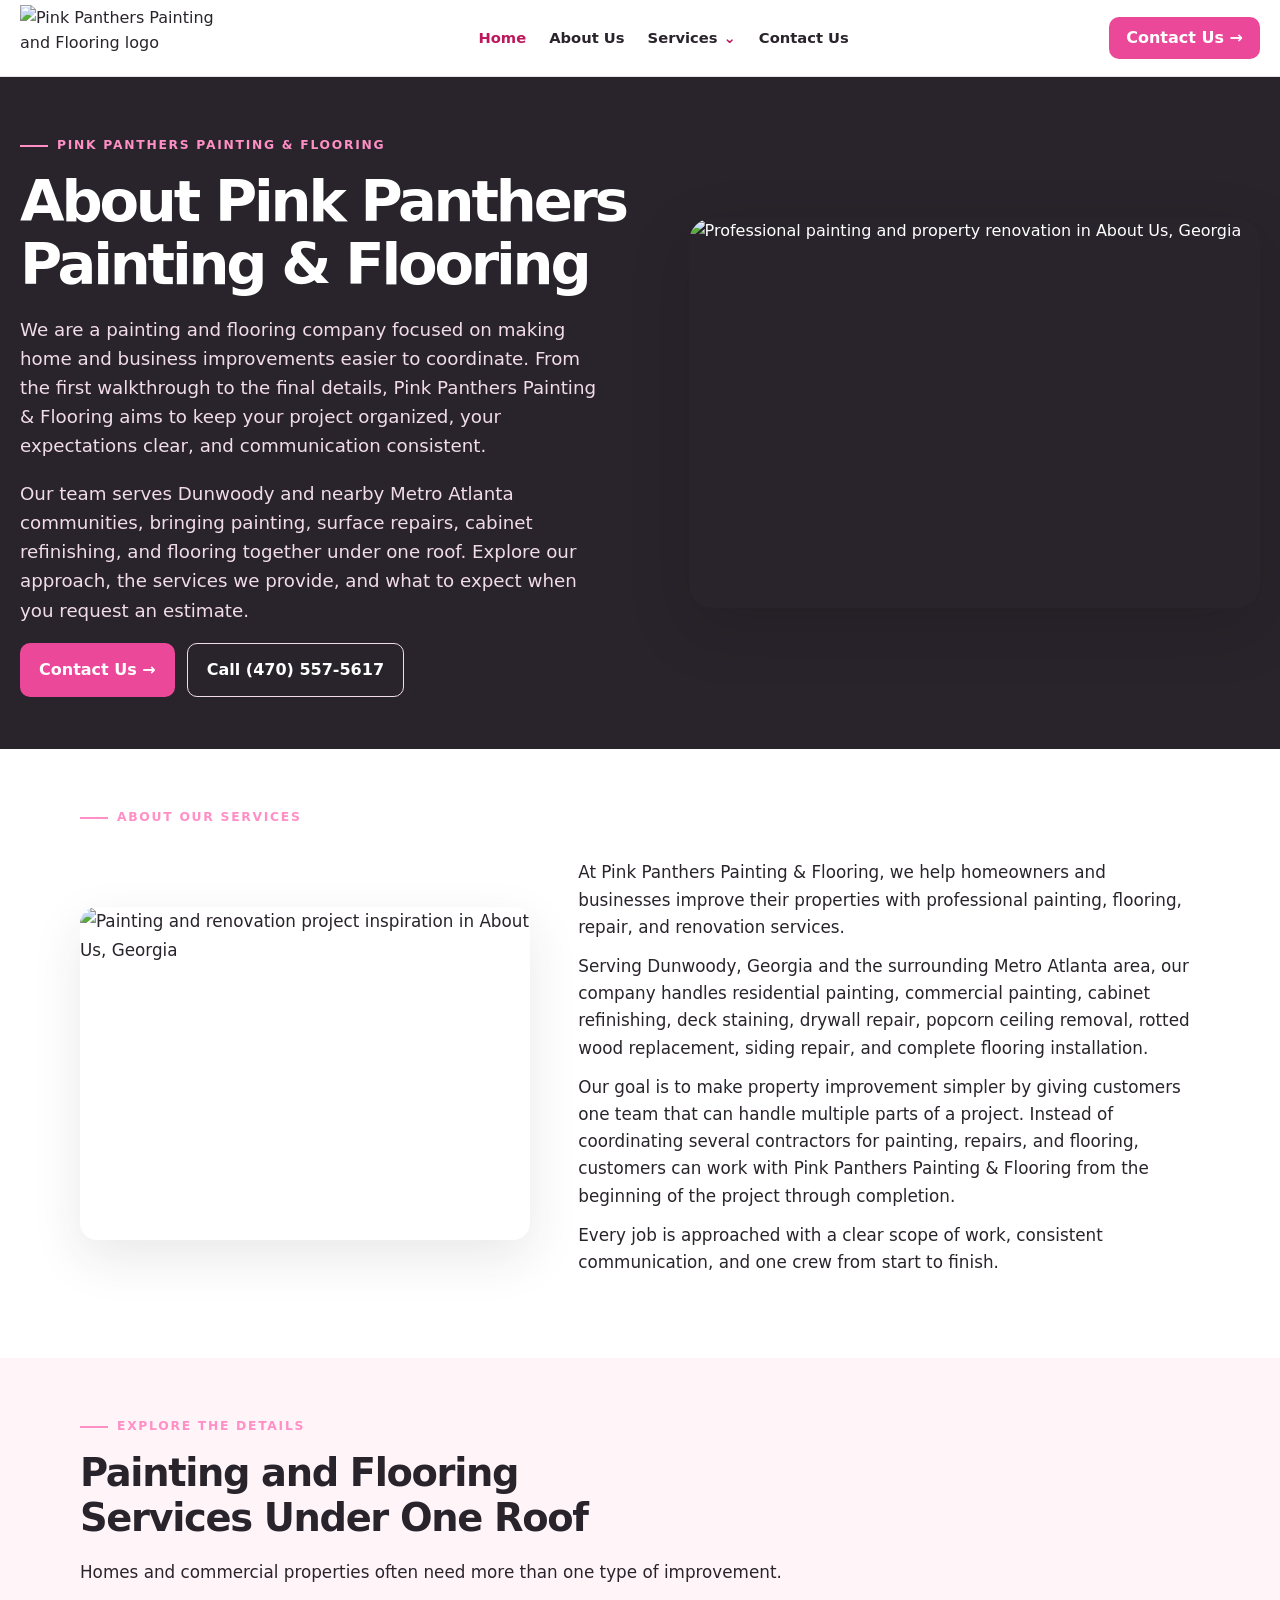
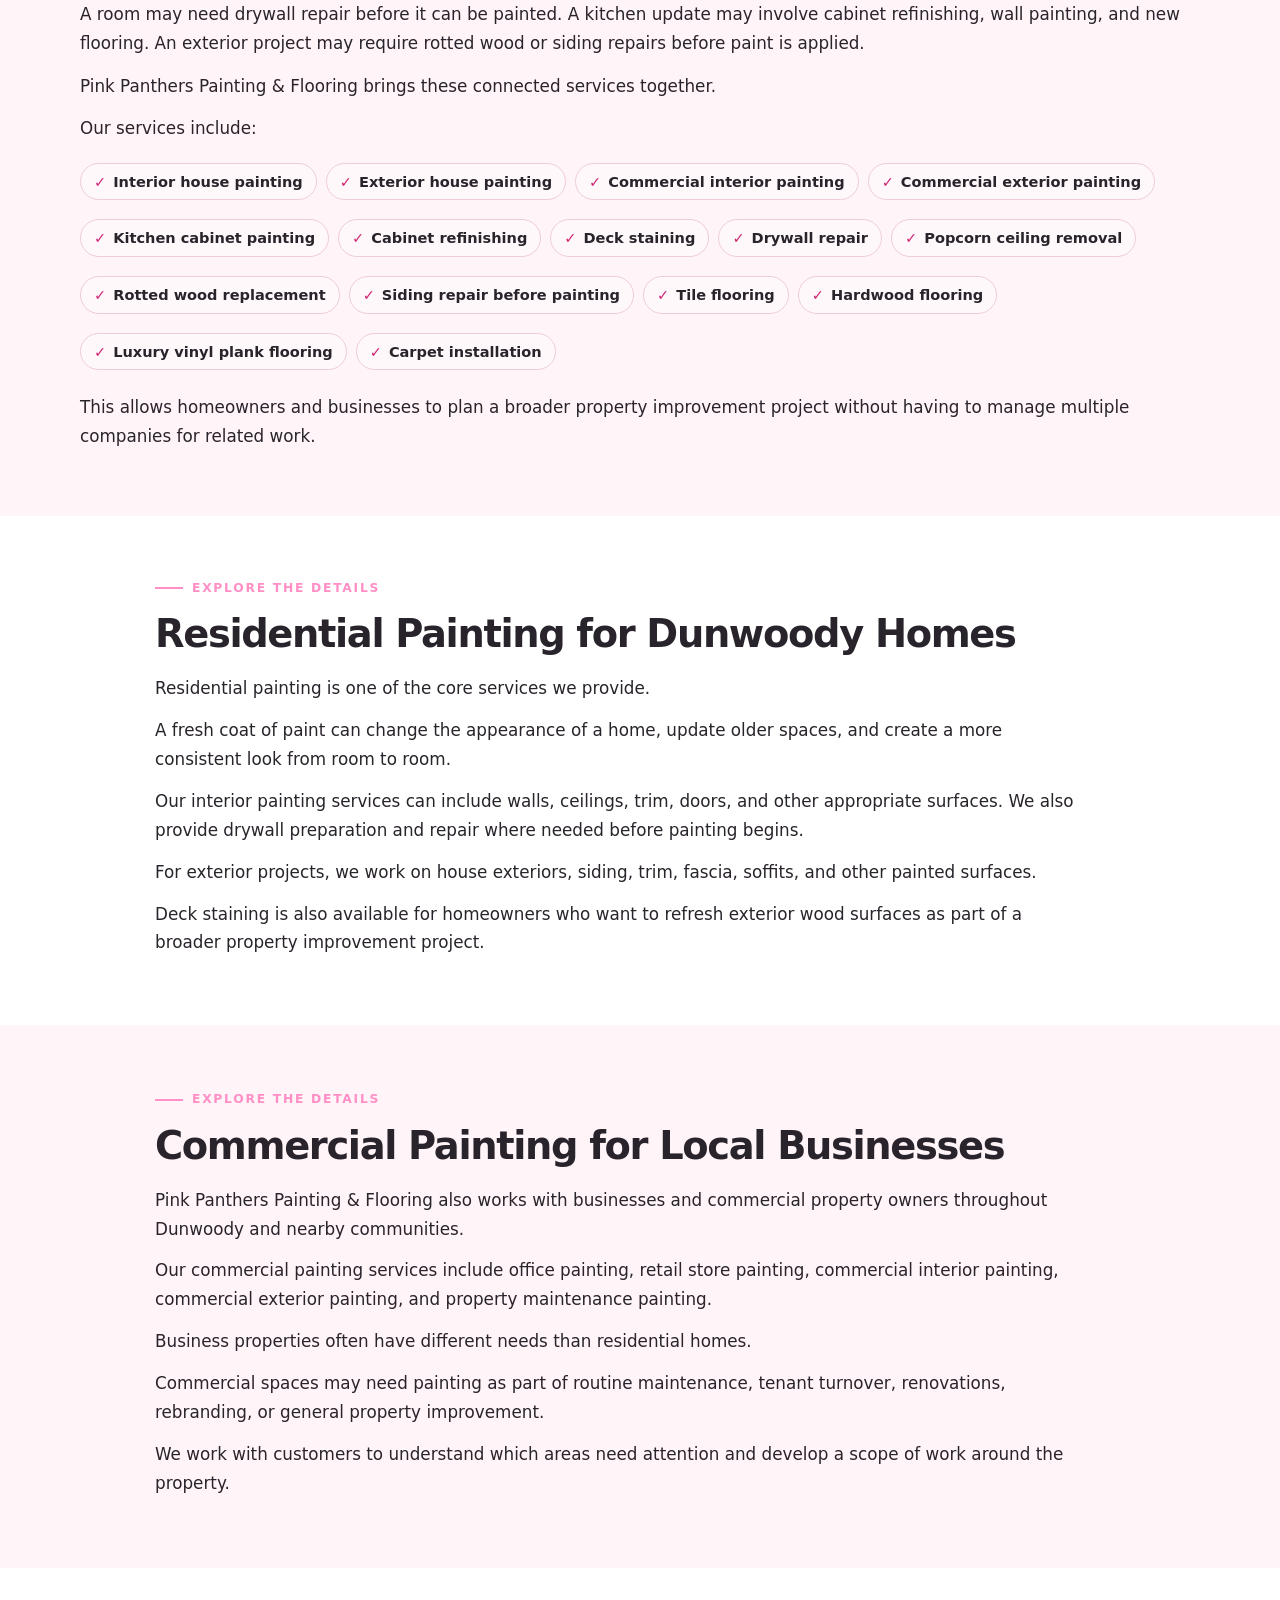
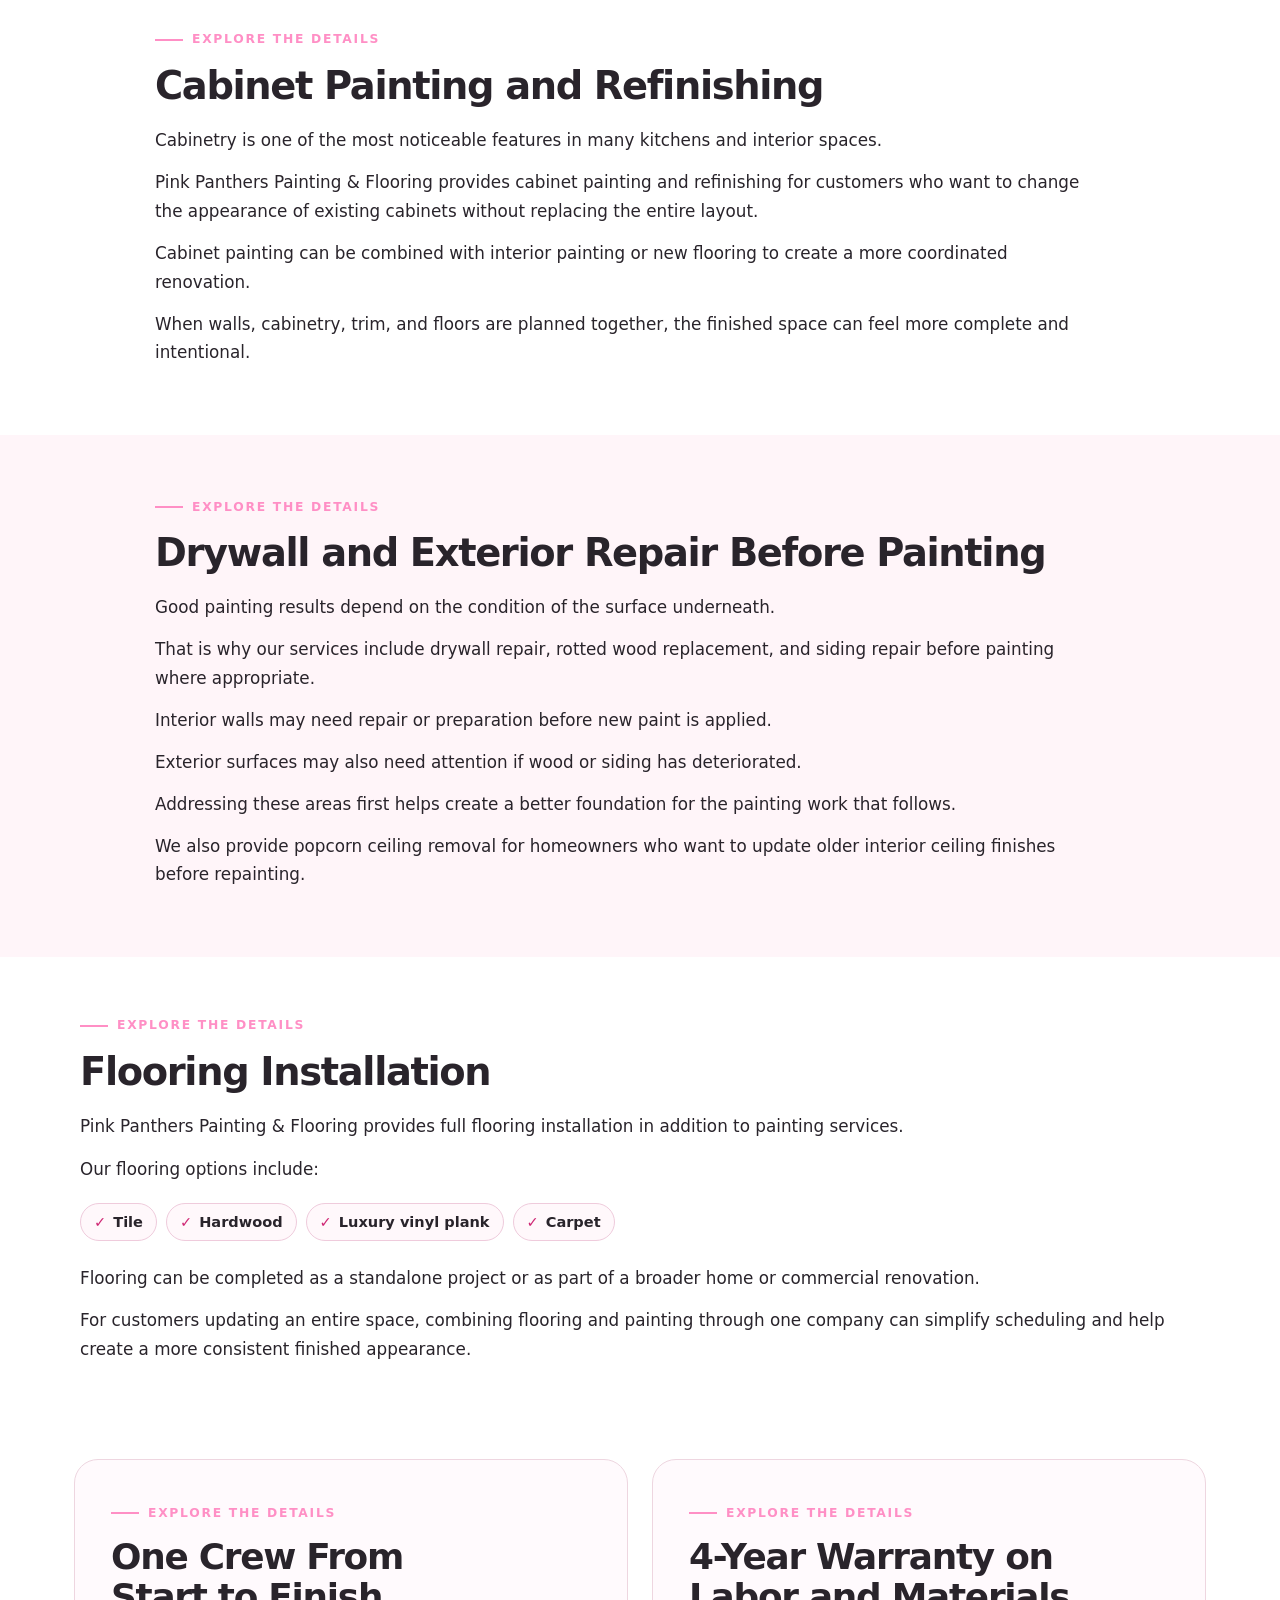
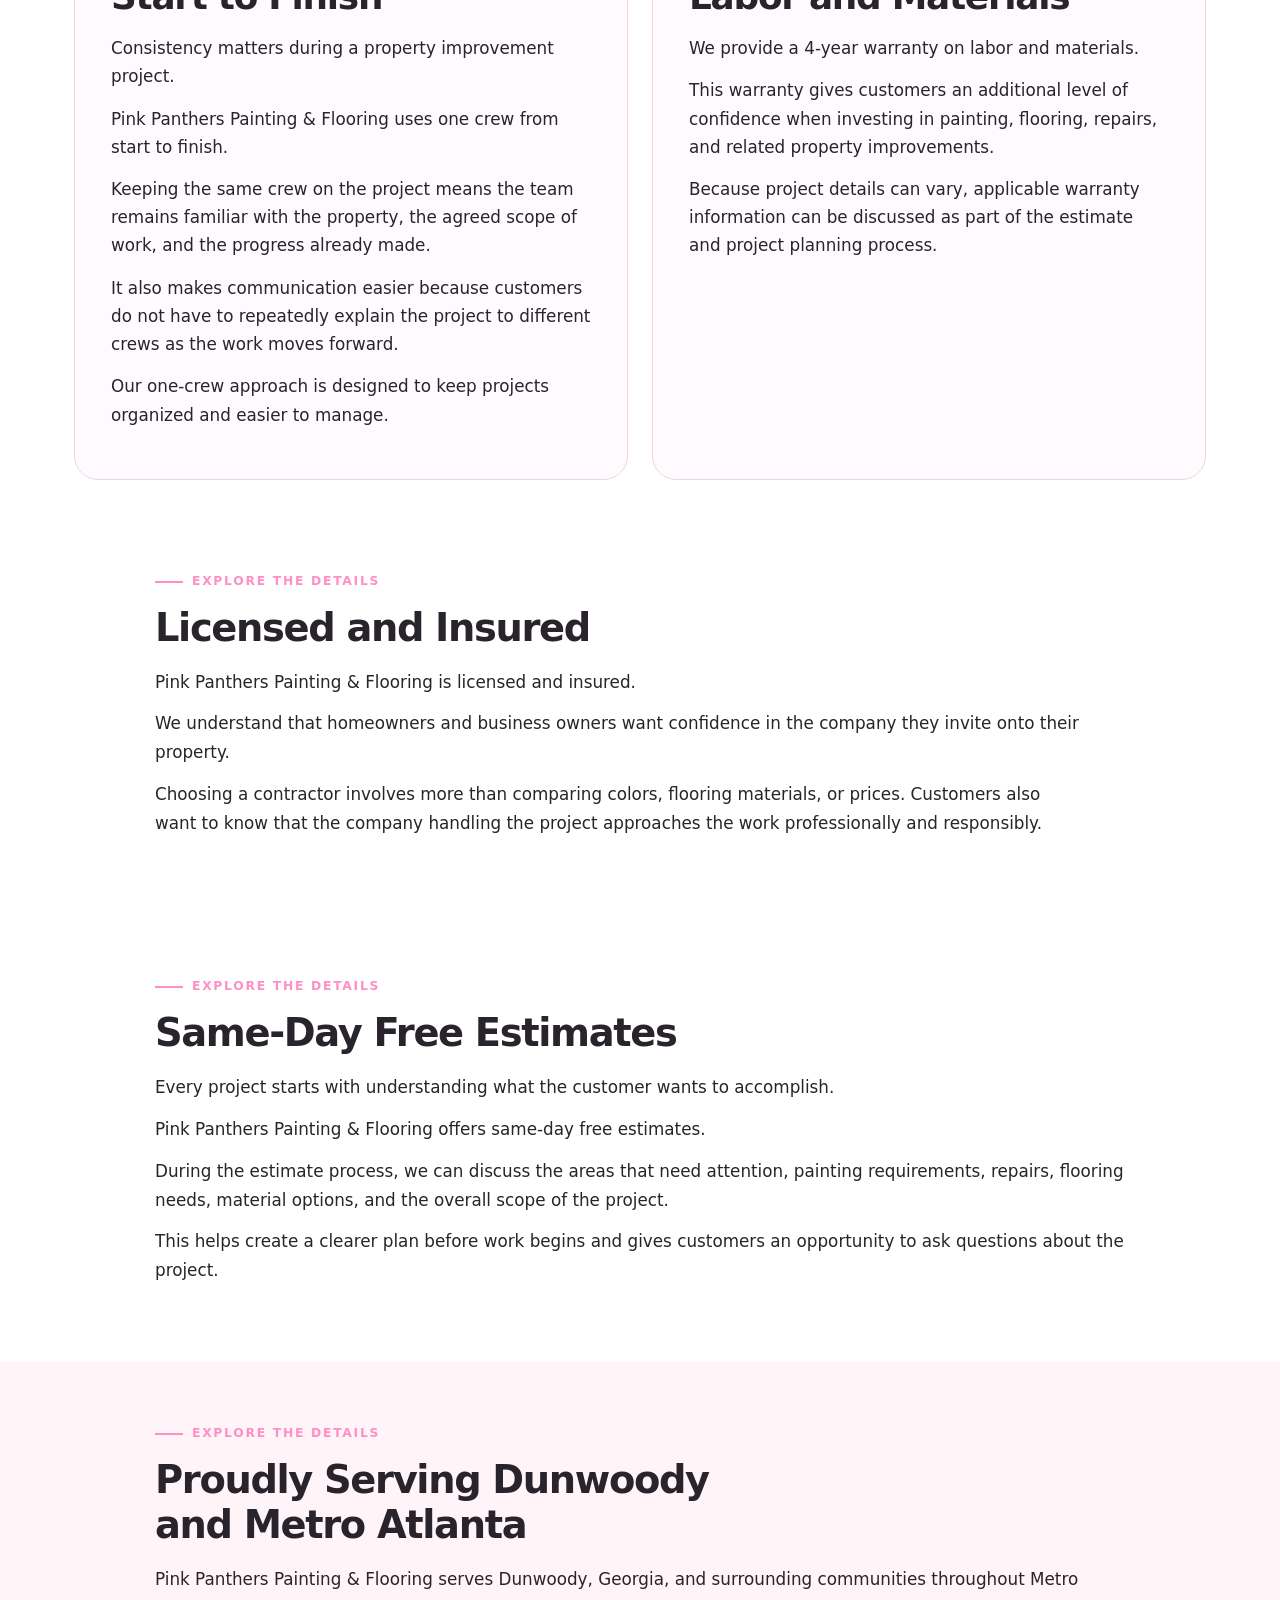
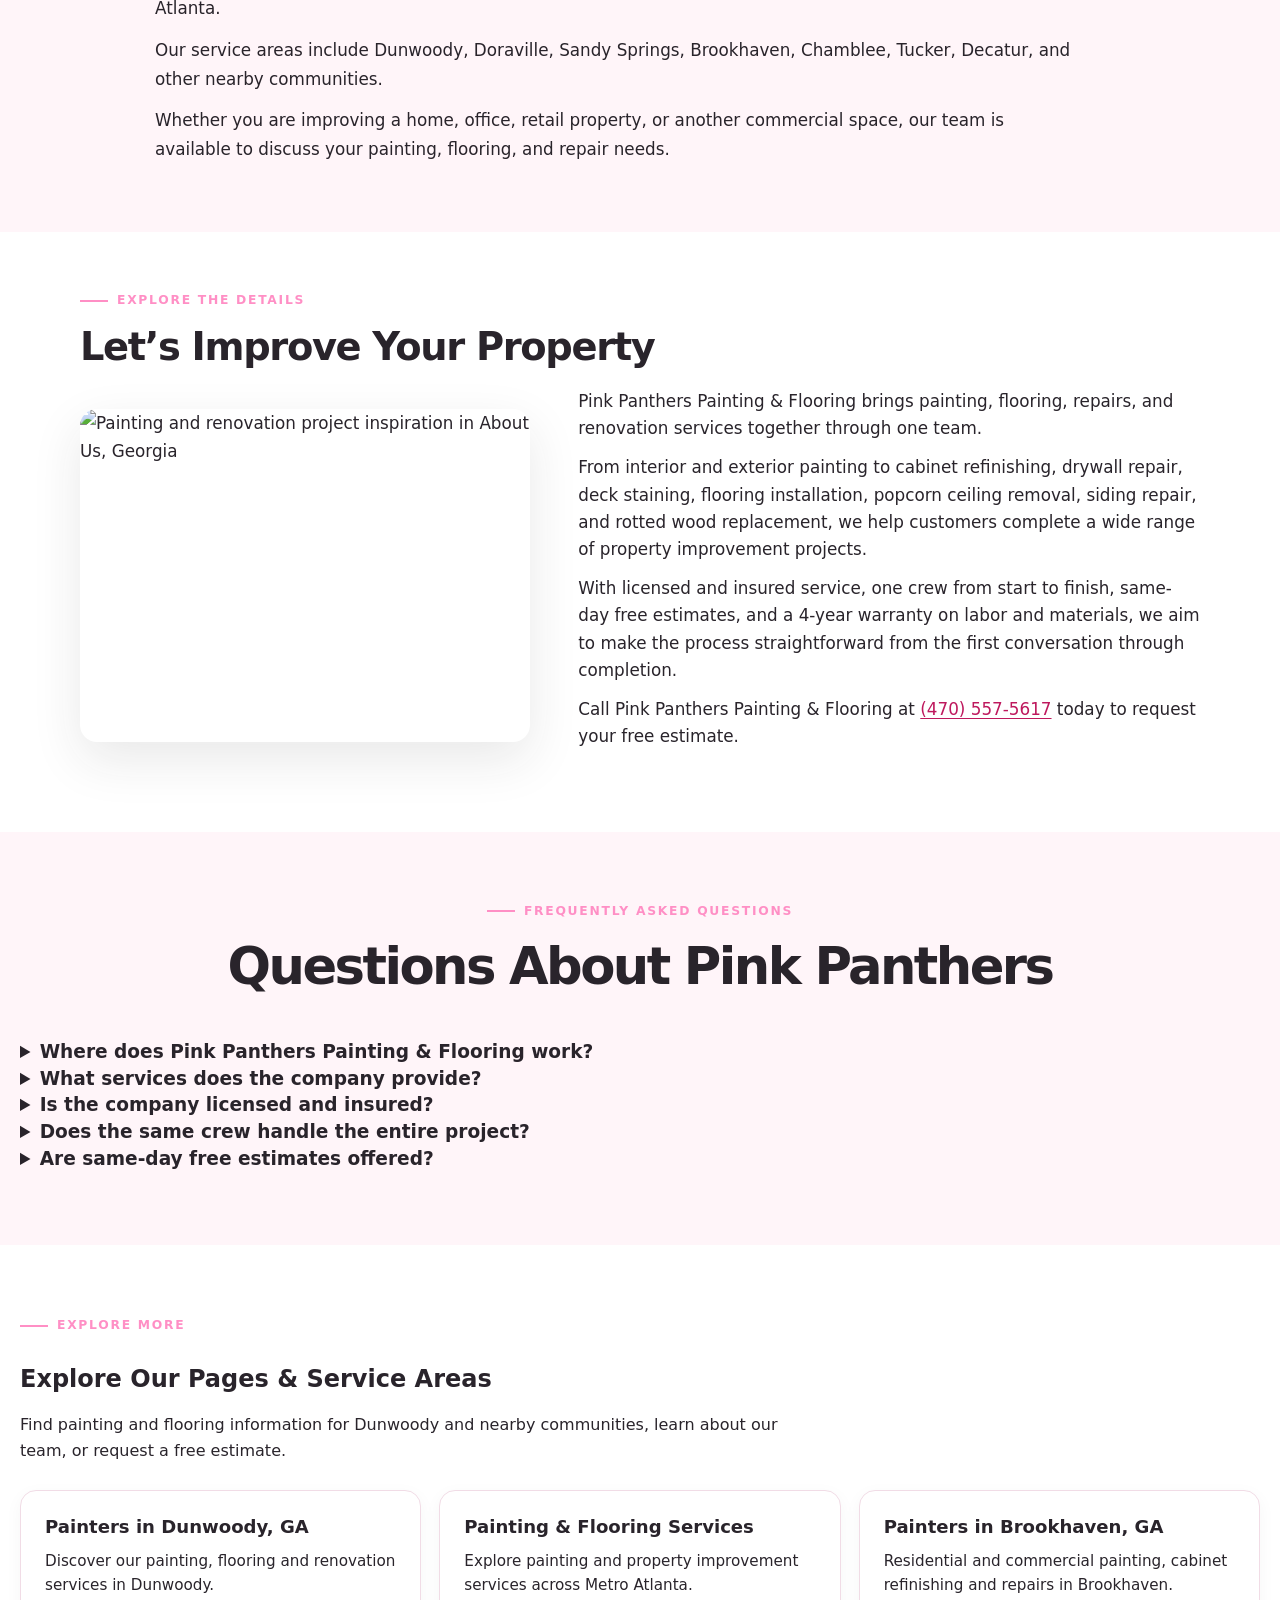
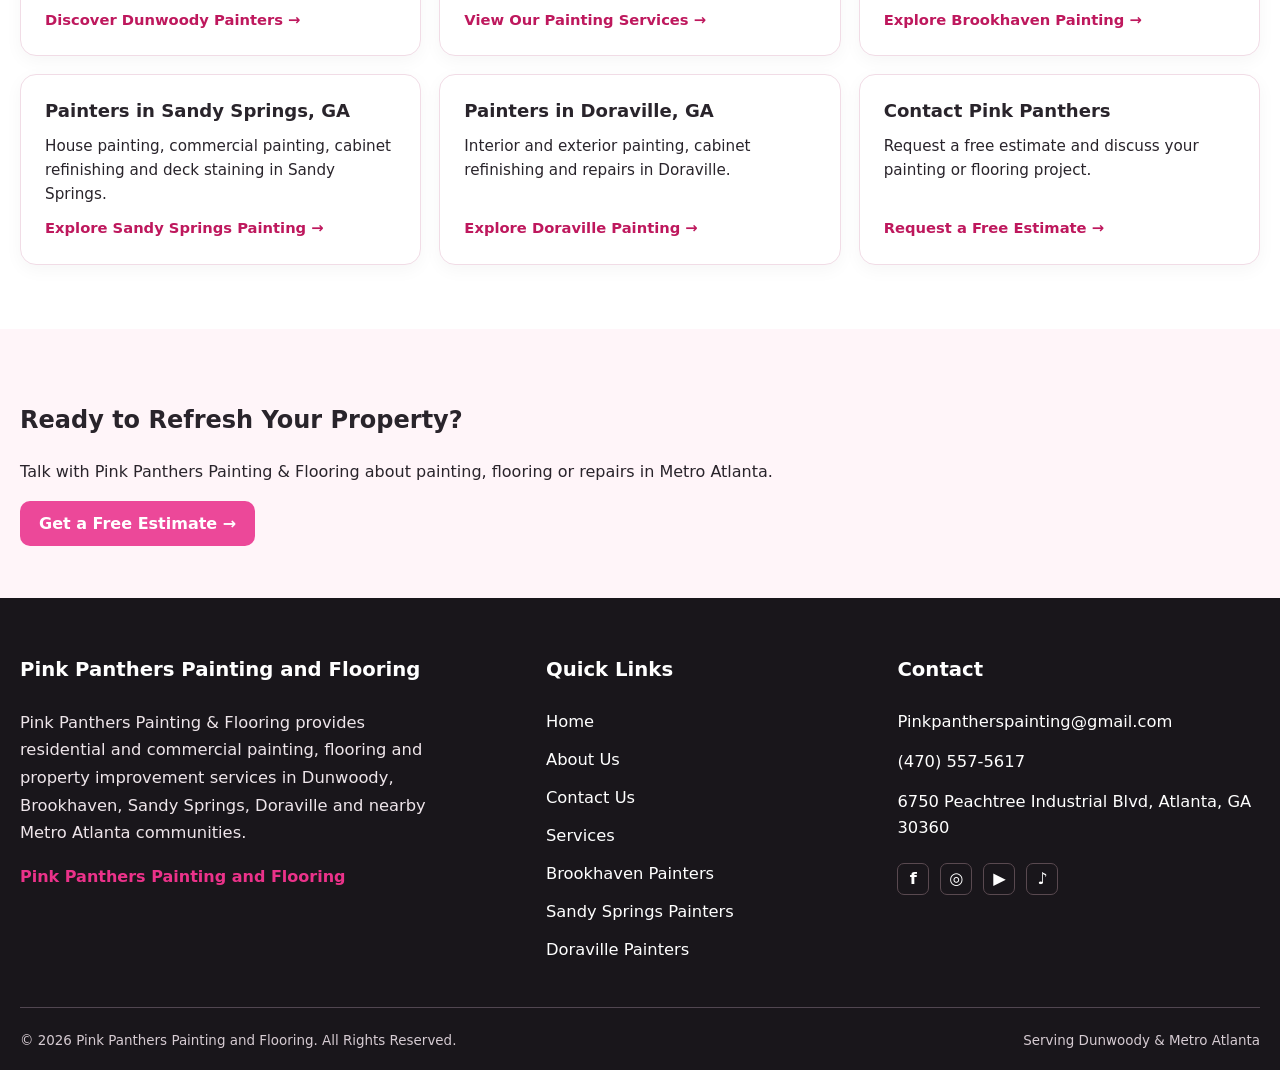
==== commit 7e7dad48: "Add files via upload" ====
--- a/about-us.html
+++ b/about-us.html
@@ -1,3 +1,3 @@
 <!DOCTYPE html>
 
-<html lang="en"><head><meta charset="utf-8"/><meta content="width=device-width, initial-scale=1" name="viewport"/><title>About Pink Panthers Painting &amp; Flooring | Dunwoody GA</title><meta content="Learn about Pink Panthers Painting &amp; Flooring, serving Dunwoody and Metro Atlanta with painting, flooring, repairs, free estimates, and a 4-year warranty." name="description"/><link href="assets/css/styles.css" rel="stylesheet"/></head><body><a class="skip-link" href="#main">Skip to main content</a><header class="site-header"><div class="container nav-wrap"><a aria-current="page" class="brand" href="index.html"><img alt="Pink Panthers Painting and Flooring logo" class="brand-logo" height="88" src="https://pinkpantherspainting.com/wp-content/uploads/2026/04/Pink-Panthers-Painting-Logo-1024x437.webp" width="205"/></a><button aria-controls="primary-navigation" aria-expanded="false" class="menu-toggle" type="button">Menu ☰</button><nav aria-label="Main navigation" class="nav-links" id="primary-navigation"><a aria-current="page" href="index.html">Home</a><a href="about-us.html">About Us</a><details class="nav-dropdown"><summary>Services</summary><div class="nav-dropdown-menu"><a href="painters-brookhaven-ga.html">Brookhaven</a><a href="painters-sandy-springs-ga.html">Sandy Springs</a><a href="painters-doraville-ga.html">Doraville</a></div></details><a href="contact-us.html">Contact Us</a></nav><a class="nav-cta" href="contact-us.html">Contact Us →</a></div></header><main id="main"><section class="editorial-hero"><div class="container editorial-hero-grid"><div><span class="eyebrow">Pink Panthers Painting &amp; Flooring</span><h1>About Pink Panthers Painting &amp; Flooring</h1><p>We are a painting and flooring company focused on making home and business improvements easier to coordinate. From the first walkthrough to the final details, Pink Panthers Painting &amp; Flooring aims to keep your project organized, your expectations clear, and communication consistent.</p><p>Our team serves Dunwoody and nearby Metro Atlanta communities, bringing painting, surface repairs, cabinet refinishing, and flooring together under one roof. Explore our approach, the services we provide, and what to expect when you request an estimate.</p><div class="hero-actions"><a class="btn" href="contact-us.html">Contact Us →</a><a class="btn-outline" href="tel:+14705575617">Call (470) 557-5617</a></div></div><div class="editorial-hero-image"><img alt="Professional painting and property renovation in About Us, Georgia" fetchpriority="high" src="https://images.unsplash.com/photo-1600573472592-401b489a3cdc?auto=format&amp;fit=crop&amp;w=1200&amp;q=82"/></div></div></section><section class="editorial-section editorial-section--light"><div class="container"><div class="editorial-content editorial-content--0"><span class="eyebrow editorial-label">About our services</span><div class="source-content"><div class="row align-items-center content-block"><div class="col-md-6"><img alt="Painting and renovation project inspiration in About Us, Georgia" loading="lazy" src="https://images.unsplash.com/photo-1600573472592-401b489a3cdc?auto=format&amp;fit=crop&amp;w=1200&amp;q=82"/></div><div class="col-md-6"><p>At Pink Panthers Painting &amp; Flooring, we help homeowners and businesses improve their properties with professional painting, flooring, repair, and renovation services.</p><p>Serving Dunwoody, Georgia and the surrounding Metro Atlanta area, our company handles residential painting, commercial painting, cabinet refinishing, deck staining, drywall repair, popcorn ceiling removal, rotted wood replacement, siding repair, and complete flooring installation.</p><p>Our goal is to make property improvement simpler by giving customers one team that can handle multiple parts of a project. Instead of coordinating several contractors for painting, repairs, and flooring, customers can work with Pink Panthers Painting &amp; Flooring from the beginning of the project through completion.</p><p>Every job is approached with a clear scope of work, consistent communication, and one crew from start to finish.</p></div></div></div></div></div></section><section class="editorial-section editorial-section--tint"><div class="container"><div class="editorial-content editorial-content--1"><span class="eyebrow editorial-label">Explore the details</span><div class="source-content"><h2>Painting and Flooring Services Under One Roof</h2><p>Homes and commercial properties often need more than one type of improvement.</p><p>A room may need drywall repair before it can be painted. A kitchen update may involve cabinet refinishing, wall painting, and new flooring. An exterior project may require rotted wood or siding repairs before paint is applied.</p><p>Pink Panthers Painting &amp; Flooring brings these connected services together.</p><p>Our services include:</p><p>Interior house painting</p><p>Exterior house painting</p><p>Commercial interior painting</p><p>Commercial exterior painting</p><p>Kitchen cabinet painting</p><p>Cabinet refinishing</p><p>Deck staining</p><p>Drywall repair</p><p>Popcorn ceiling removal</p><p>Rotted wood replacement</p><p>Siding repair before painting</p><p>Tile flooring</p><p>Hardwood flooring</p><p>Luxury vinyl plank flooring</p><p>Carpet installation</p><p>This allows homeowners and businesses to plan a broader property improvement project without having to manage multiple companies for related work.</p></div></div></div></section><section class="editorial-section editorial-section--light"><div class="container"><div class="editorial-content editorial-content--2"><span class="eyebrow editorial-label">Explore the details</span><div class="source-content"><h2>Residential Painting for Dunwoody Homes</h2><p>Residential painting is one of the core services we provide.</p><p>A fresh coat of paint can change the appearance of a home, update older spaces, and create a more consistent look from room to room.</p><p>Our interior painting services can include walls, ceilings, trim, doors, and other appropriate surfaces. We also provide drywall preparation and repair where needed before painting begins.</p><p>For exterior projects, we work on house exteriors, siding, trim, fascia, soffits, and other painted surfaces.</p><p>Deck staining is also available for homeowners who want to refresh exterior wood surfaces as part of a broader property improvement project.</p></div></div></div></section><section class="editorial-section editorial-section--tint"><div class="container"><div class="editorial-content editorial-content--3"><span class="eyebrow editorial-label">Explore the details</span><div class="source-content"><h2>Commercial Painting for Local Businesses</h2><div class="row align-items-center content-block"><div class="col-md-6"><img alt="Painting and renovation project inspiration in About Us, Georgia" loading="lazy" src="https://images.unsplash.com/photo-1600566752355-35792bedcfea?auto=format&amp;fit=crop&amp;w=1100&amp;q=82"/></div><div class="col-md-6"><p>Pink Panthers Painting &amp; Flooring also works with businesses and commercial property owners throughout Dunwoody and nearby communities.</p><p>Our commercial painting services include office painting, retail store painting, commercial interior painting, commercial exterior painting, and property maintenance painting.</p><p>Business properties often have different needs than residential homes.</p><p>Commercial spaces may need painting as part of routine maintenance, tenant turnover, renovations, rebranding, or general property improvement.</p><p>We work with customers to understand which areas need attention and develop a scope of work around the property.</p></div></div></div></div></div></section><section class="editorial-section editorial-section--light"><div class="container"><div class="editorial-content editorial-content--4"><span class="eyebrow editorial-label">Explore the details</span><div class="source-content"><h2>Cabinet Painting and Refinishing</h2><p>Cabinetry is one of the most noticeable features in many kitchens and interior spaces.</p><p>Pink Panthers Painting &amp; Flooring provides cabinet painting and refinishing for customers who want to change the appearance of existing cabinets without replacing the entire layout.</p><p>Cabinet painting can be combined with interior painting or new flooring to create a more coordinated renovation.</p><p>When walls, cabinetry, trim, and floors are planned together, the finished space can feel more complete and intentional.</p></div></div></div></section><section class="editorial-section editorial-section--tint"><div class="container"><div class="editorial-content editorial-content--5"><span class="eyebrow editorial-label">Explore the details</span><div class="source-content"><h2>Drywall and Exterior Repair Before Painting</h2><p>Good painting results depend on the condition of the surface underneath.</p><p>That is why our services include drywall repair, rotted wood replacement, and siding repair before painting where appropriate.</p><p>Interior walls may need repair or preparation before new paint is applied.</p><p>Exterior surfaces may also need attention if wood or siding has deteriorated.</p><p>Addressing these areas first helps create a better foundation for the painting work that follows.</p><p>We also provide popcorn ceiling removal for homeowners who want to update older interior ceiling finishes before repainting.</p></div></div></div></section><section class="editorial-section editorial-section--light"><div class="container"><div class="editorial-content editorial-content--6"><span class="eyebrow editorial-label">Explore the details</span><div class="source-content"><h2>Flooring Installation</h2><p>Pink Panthers Painting &amp; Flooring provides full flooring installation in addition to painting services.</p><p>Our flooring options include:</p><p>Tile</p><p>Hardwood</p><p>Luxury vinyl plank</p><p>Carpet</p><p>Flooring can be completed as a standalone project or as part of a broader home or commercial renovation.</p><p>For customers updating an entire space, combining flooring and painting through one company can simplify scheduling and help create a more consistent finished appearance.</p></div></div></div></section><section class="editorial-section editorial-section--tint"><div class="container"><div class="editorial-content editorial-content--7"><span class="eyebrow editorial-label">Explore the details</span><div class="source-content"><h2>One Crew From Start to Finish</h2><div class="row align-items-center content-block"><div class="col-md-6"><img alt="Painting and renovation project inspiration in About Us, Georgia" loading="lazy" src="https://images.unsplash.com/photo-1600607687939-ce8a6c25118c?auto=format&amp;fit=crop&amp;w=1100&amp;q=82"/></div><div class="col-md-6"><p>Consistency matters during a property improvement project.</p><p>Pink Panthers Painting &amp; Flooring uses one crew from start to finish.</p><p>Keeping the same crew on the project means the team remains familiar with the property, the agreed scope of work, and the progress already made.</p><p>It also makes communication easier because customers do not have to repeatedly explain the project to different crews as the work moves forward.</p><p>Our one-crew approach is designed to keep projects organized and easier to manage.</p></div></div></div></div></div></section><section class="editorial-section editorial-section--light"><div class="container"><div class="editorial-content editorial-content--8"><span class="eyebrow editorial-label">Explore the details</span><div class="source-content"><h2>Licensed and Insured</h2><p>Pink Panthers Painting &amp; Flooring is licensed and insured.</p><p>We understand that homeowners and business owners want confidence in the company they invite onto their property.</p><p>Choosing a contractor involves more than comparing colors, flooring materials, or prices. Customers also want to know that the company handling the project approaches the work professionally and responsibly.</p></div></div></div></section><section class="editorial-section editorial-section--tint"><div class="container"><div class="editorial-content editorial-content--9"><span class="eyebrow editorial-label">Explore the details</span><div class="source-content"><h2>4-Year Warranty on Labor and Materials</h2><p>We provide a 4-year warranty on labor and materials.</p><p>This warranty gives customers an additional level of confidence when investing in painting, flooring, repairs, and related property improvements.</p><p>Because project details can vary, applicable warranty information can be discussed as part of the estimate and project planning process.</p></div></div></div></section><section class="editorial-section editorial-section--light"><div class="container"><div class="editorial-content editorial-content--10"><span class="eyebrow editorial-label">Explore the details</span><div class="source-content"><h2>Same-Day Free Estimates</h2><p>Every project starts with understanding what the customer wants to accomplish.</p><p>Pink Panthers Painting &amp; Flooring offers same-day free estimates.</p><p>During the estimate process, we can discuss the areas that need attention, painting requirements, repairs, flooring needs, material options, and the overall scope of the project.</p><p>This helps create a clearer plan before work begins and gives customers an opportunity to ask questions about the project.</p></div></div></div></section><section class="editorial-section editorial-section--tint"><div class="container"><div class="editorial-content editorial-content--11"><span class="eyebrow editorial-label">Explore the details</span><div class="source-content"><h2>Proudly Serving Dunwoody and Metro Atlanta</h2><p>Pink Panthers Painting &amp; Flooring serves Dunwoody, Georgia, and surrounding communities throughout Metro Atlanta.</p><p>Our service areas include Dunwoody, Doraville, Sandy Springs, Brookhaven, Chamblee, Tucker, Decatur, and other nearby communities.</p><p>Whether you are improving a home, office, retail property, or another commercial space, our team is available to discuss your painting, flooring, and repair needs.</p></div></div></div></section><section class="editorial-section editorial-section--light"><div class="container"><div class="editorial-content editorial-content--12"><span class="eyebrow editorial-label">Explore the details</span><div class="source-content"><h2>Let’s Improve Your Property</h2><div class="row align-items-center content-block"><div class="col-md-6"><img alt="Painting and renovation project inspiration in About Us, Georgia" loading="lazy" src="https://images.unsplash.com/photo-1600566752355-35792bedcfea?auto=format&amp;fit=crop&amp;w=1100&amp;q=82"/></div><div class="col-md-6"><p>Pink Panthers Painting &amp; Flooring brings painting, flooring, repairs, and renovation services together through one team.</p><p>From interior and exterior painting to cabinet refinishing, drywall repair, deck staining, flooring installation, popcorn ceiling removal, siding repair, and rotted wood replacement, we help customers complete a wide range of property improvement projects.</p><p>With licensed and insured service, one crew from start to finish, same-day free estimates, and a 4-year warranty on labor and materials, we aim to make the process straightforward from the first conversation through completion.</p><p>Call Pink Panthers Painting &amp; Flooring at (470) 557-5617 today to request your free estimate.</p></div></div></div></div></div></section><section class="faq-section" id="faqs"><div class="container"><div class="faq-heading"><span class="eyebrow">Frequently Asked Questions</span><h2>Questions About Pink Panthers</h2></div><details class="faq-item"><summary>Where does Pink Panthers Painting &amp; Flooring work?</summary><div class="faq-answer"><p>We serve Dunwoody, Doraville, Sandy Springs, Brookhaven and surrounding Metro Atlanta communities.</p></div></details><details class="faq-item"><summary>What services does the company provide?</summary><div class="faq-answer"><p>Painting, flooring installation, cabinet refinishing, deck staining and appropriate repair work.</p></div></details><details class="faq-item"><summary>Is the company licensed and insured?</summary><div class="faq-answer"><p>Yes, Pink Panthers Painting &amp; Flooring states that it is licensed and insured.</p></div></details><details class="faq-item"><summary>Does the same crew handle the entire project?</summary><div class="faq-answer"><p>Yes, the company uses one crew from start to finish.</p></div></details><details class="faq-item"><summary>Are same-day free estimates offered?</summary><div class="faq-answer"><p>Yes. Call (470) 557-5617 for an estimate.</p></div></details></div></section><section aria-labelledby="explore-pages-heading" class="editorial-section editorial-section--light site-interlinks"><div class="container"><span class="eyebrow editorial-label">EXPLORE MORE</span><h2 id="explore-pages-heading">Explore Our Pages &amp; Service Areas</h2><p class="site-interlinks-intro">Find painting and flooring information for Dunwoody and nearby communities, learn about our team, or request a free estimate.</p><div class="site-interlinks-grid"><a class="site-interlink-card" href="index.html"><h3>Painters in Dunwoody, GA</h3><p>Discover our painting, flooring and renovation services in Dunwoody.</p><span class="site-interlink-more">Discover Dunwoody Painters →</span></a><a class="site-interlink-card" href="services.html"><h3>Painting &amp; Flooring Services</h3><p>Explore painting and property improvement services across Metro Atlanta.</p><span class="site-interlink-more">View Our Painting Services →</span></a><a class="site-interlink-card" href="painters-brookhaven-ga.html"><h3>Painters in Brookhaven, GA</h3><p>Residential and commercial painting, cabinet refinishing and repairs in Brookhaven.</p><span class="site-interlink-more">Explore Brookhaven Painting →</span></a><a class="site-interlink-card" href="painters-sandy-springs-ga.html"><h3>Painters in Sandy Springs, GA</h3><p>House painting, commercial painting, cabinet refinishing and deck staining in Sandy Springs.</p><span class="site-interlink-more">Explore Sandy Springs Painting →</span></a><a class="site-interlink-card" href="painters-doraville-ga.html"><h3>Painters in Doraville, GA</h3><p>Interior and exterior painting, cabinet refinishing and repairs in Doraville.</p><span class="site-interlink-more">Explore Doraville Painting →</span></a><a class="site-interlink-card" href="contact-us.html"><h3>Contact Pink Panthers</h3><p>Request a free estimate and discuss your painting or flooring project.</p><span class="site-interlink-more">Request a Free Estimate →</span></a></div></div></section><section class="editorial-section editorial-section--tint"><div class="container"><h2>Ready to Refresh Your Property?</h2><p>Talk with Pink Panthers Painting &amp; Flooring about painting, flooring or repairs in Metro Atlanta.</p><a class="btn" href="contact-us.html">Get a Free Estimate →</a></div></section></main><footer class="site-footer updated-footer"><div class="container"><div class="footer-grid"><div><h2 class="footer-title">Pink Panthers Painting and Flooring</h2><p class="footer-copy">Pink Panthers Painting &amp; Flooring provides residential and commercial painting, flooring and property improvement services in Dunwoody, Brookhaven, Sandy Springs, Doraville and nearby Metro Atlanta communities.</p><a class="footer-maplink" href="https://maps.google.com/?cid=2956013472643264179">Pink Panthers Painting and Flooring</a></div><div><h2 class="footer-title">Quick Links</h2><div class="footer-links"><a href="index.html">Home</a><a href="about-us.html">About Us</a><a href="contact-us.html">Contact Us</a><a href="services.html">Services</a><a href="painters-brookhaven-ga.html">Brookhaven Painters</a><a href="painters-sandy-springs-ga.html">Sandy Springs Painters</a><a href="painters-doraville-ga.html">Doraville Painters</a></div></div><div class="footer-contact"><h2 class="footer-title">Contact</h2><p><a href="mailto:Pinkpantherspainting@gmail.com">Pinkpantherspainting@gmail.com</a></p><p><a href="tel:(470) 557-5617">(470) 557-5617</a></p><p>6750 Peachtree Industrial Blvd, Atlanta, GA 30360</p><div aria-label="Social media" class="footer-social"><a aria-label="Facebook" href="https://www.facebook.com/PinkPanthersPainting/">f</a><a aria-label="Instagram" href="https://www.instagram.com/pinkpantherspainting/">◎</a><a aria-label="YouTube" href="https://www.youtube.com/@PinkPanthersPaintingAtl">▶</a><a aria-label="TikTok" href="https://www.tiktok.com/@pinkpantherspaintingatl">♪</a></div></div></div><div class="footer-bottom"><span>© 2026 Pink Panthers Painting and Flooring. All Rights Reserved.</span><span>Serving Dunwoody &amp; Metro Atlanta</span></div></div></footer><script defer="" src="assets/js/site.js"></script></body></html>+<html lang="en"><head><meta charset="utf-8"/><meta content="width=device-width, initial-scale=1" name="viewport"/><title>About Pink Panthers Painting &amp; Flooring | Dunwoody GA</title><meta content="Learn about Pink Panthers Painting &amp; Flooring, serving Dunwoody and Metro Atlanta with painting, flooring, repairs, free estimates, and a 4-year warranty." name="description"/><link href="assets/css/styles.css" rel="stylesheet"/></head><body><a class="skip-link" href="#main">Skip to main content</a><header class="site-header"><div class="container nav-wrap"><a aria-current="page" class="brand" href="index.html"><img alt="Pink Panthers Painting and Flooring logo" class="brand-logo" height="88" src="https://pinkpantherspainting.com/wp-content/uploads/2026/04/Pink-Panthers-Painting-Logo-1024x437.webp" width="205"/></a><button aria-controls="primary-navigation" aria-expanded="false" class="menu-toggle" type="button">Menu ☰</button><nav aria-label="Main navigation" class="nav-links" id="primary-navigation"><a aria-current="page" href="index.html">Home</a><a href="about-us.html">About Us</a><details class="nav-dropdown"><summary>Services</summary><div class="nav-dropdown-menu"><a href="painters-brookhaven-ga.html">Brookhaven</a><a href="painters-sandy-springs-ga.html">Sandy Springs</a><a href="painters-doraville-ga.html">Doraville</a></div></details><a href="contact-us.html">Contact Us</a></nav><a class="nav-cta" href="contact-us.html">Contact Us →</a></div></header><main id="main"><section class="editorial-hero"><div class="container editorial-hero-grid"><div><span class="eyebrow">Pink Panthers Painting &amp; Flooring</span><h1>About Pink Panthers Painting &amp; Flooring</h1><p>We are a painting and flooring company focused on making home and business improvements easier to coordinate. From the first walkthrough to the final details, Pink Panthers Painting &amp; Flooring aims to keep your project organized, your expectations clear, and communication consistent.</p><p>Our team serves Dunwoody and nearby Metro Atlanta communities, bringing painting, surface repairs, cabinet refinishing, and flooring together under one roof. Explore our approach, the services we provide, and what to expect when you request an estimate.</p><div class="hero-actions"><a class="btn" href="contact-us.html">Contact Us →</a><a class="btn-outline" href="tel:+14705575617">Call (470) 557-5617</a></div></div><div class="editorial-hero-image"><img alt="Professional painting and property renovation in About Us, Georgia" fetchpriority="high" src="https://images.unsplash.com/photo-1600573472592-401b489a3cdc?auto=format&amp;fit=crop&amp;w=1200&amp;q=82"/></div></div></section><section class="editorial-section editorial-section--light"><div class="container"><div class="editorial-content editorial-content--0"><span class="eyebrow editorial-label">About our services</span><div class="source-content"><div class="row align-items-center content-block pp-balanced-visual"><div class="col-md-6"><img alt="Painting and renovation project inspiration in About Us, Georgia" loading="lazy" src="https://images.unsplash.com/photo-1600573472592-401b489a3cdc?auto=format&amp;fit=crop&amp;w=1200&amp;q=82"/></div><div class="col-md-6"><p>At Pink Panthers Painting &amp; Flooring, we help homeowners and businesses improve their properties with professional painting, flooring, repair, and renovation services.</p><p>Serving Dunwoody, Georgia and the surrounding Metro Atlanta area, our company handles residential painting, commercial painting, cabinet refinishing, deck staining, drywall repair, popcorn ceiling removal, rotted wood replacement, siding repair, and complete flooring installation.</p><p>Our goal is to make property improvement simpler by giving customers one team that can handle multiple parts of a project. Instead of coordinating several contractors for painting, repairs, and flooring, customers can work with Pink Panthers Painting &amp; Flooring from the beginning of the project through completion.</p><p>Every job is approached with a clear scope of work, consistent communication, and one crew from start to finish.</p></div></div></div></div></div></section><section class="editorial-section editorial-section--tint pp-refined-section"><div class="container"><div class="editorial-content editorial-content--1"><span class="eyebrow editorial-label">Explore the details</span><div class="source-content"><h2>Painting and Flooring Services Under One Roof</h2><p>Homes and commercial properties often need more than one type of improvement.</p><p>A room may need drywall repair before it can be painted. A kitchen update may involve cabinet refinishing, wall painting, and new flooring. An exterior project may require rotted wood or siding repairs before paint is applied.</p><p>Pink Panthers Painting &amp; Flooring brings these connected services together.</p><p>Our services include:</p><ul class="pp-service-chips pp-balanced-chips"><li>Interior house painting</li><li>Exterior house painting</li><li>Commercial interior painting</li><li>Commercial exterior painting</li><li>Kitchen cabinet painting</li><li>Cabinet refinishing</li><li>Deck staining</li><li>Drywall repair</li><li>Popcorn ceiling removal</li><li>Rotted wood replacement</li><li>Siding repair before painting</li><li>Tile flooring</li><li>Hardwood flooring</li><li>Luxury vinyl plank flooring</li><li>Carpet installation</li></ul><p>This allows homeowners and businesses to plan a broader property improvement project without having to manage multiple companies for related work.</p></div></div></div></section><section class="editorial-section editorial-section--light pp-compact-article"><div class="container"><div class="editorial-content editorial-content--2"><span class="eyebrow editorial-label">Explore the details</span><div class="source-content"><h2>Residential Painting for Dunwoody Homes</h2><p>Residential painting is one of the core services we provide.</p><p>A fresh coat of paint can change the appearance of a home, update older spaces, and create a more consistent look from room to room.</p><p>Our interior painting services can include walls, ceilings, trim, doors, and other appropriate surfaces. We also provide drywall preparation and repair where needed before painting begins.</p><p>For exterior projects, we work on house exteriors, siding, trim, fascia, soffits, and other painted surfaces.</p><p>Deck staining is also available for homeowners who want to refresh exterior wood surfaces as part of a broader property improvement project.</p></div></div></div></section><section class="editorial-section editorial-section--tint pp-refined-section pp-text-focused pp-compact-article"><div class="container"><div class="editorial-content editorial-content--3"><span class="eyebrow editorial-label">Explore the details</span><div class="source-content"><h2>Commercial Painting for Local Businesses</h2><p>Pink Panthers Painting &amp; Flooring also works with businesses and commercial property owners throughout Dunwoody and nearby communities.</p><p>Our commercial painting services include office painting, retail store painting, commercial interior painting, commercial exterior painting, and property maintenance painting.</p><p>Business properties often have different needs than residential homes.</p><p>Commercial spaces may need painting as part of routine maintenance, tenant turnover, renovations, rebranding, or general property improvement.</p><p>We work with customers to understand which areas need attention and develop a scope of work around the property.</p></div></div></div></section><section class="editorial-section editorial-section--light pp-compact-article"><div class="container"><div class="editorial-content editorial-content--4"><span class="eyebrow editorial-label">Explore the details</span><div class="source-content"><h2>Cabinet Painting and Refinishing</h2><p>Cabinetry is one of the most noticeable features in many kitchens and interior spaces.</p><p>Pink Panthers Painting &amp; Flooring provides cabinet painting and refinishing for customers who want to change the appearance of existing cabinets without replacing the entire layout.</p><p>Cabinet painting can be combined with interior painting or new flooring to create a more coordinated renovation.</p><p>When walls, cabinetry, trim, and floors are planned together, the finished space can feel more complete and intentional.</p></div></div></div></section><section class="editorial-section editorial-section--tint pp-compact-article"><div class="container"><div class="editorial-content editorial-content--5"><span class="eyebrow editorial-label">Explore the details</span><div class="source-content"><h2>Drywall and Exterior Repair Before Painting</h2><p>Good painting results depend on the condition of the surface underneath.</p><p>That is why our services include drywall repair, rotted wood replacement, and siding repair before painting where appropriate.</p><p>Interior walls may need repair or preparation before new paint is applied.</p><p>Exterior surfaces may also need attention if wood or siding has deteriorated.</p><p>Addressing these areas first helps create a better foundation for the painting work that follows.</p><p>We also provide popcorn ceiling removal for homeowners who want to update older interior ceiling finishes before repainting.</p></div></div></div></section><section class="editorial-section editorial-section--light pp-refined-section"><div class="container"><div class="editorial-content editorial-content--6"><span class="eyebrow editorial-label">Explore the details</span><div class="source-content"><h2>Flooring Installation</h2><p>Pink Panthers Painting &amp; Flooring provides full flooring installation in addition to painting services.</p><p>Our flooring options include:</p><ul class="pp-service-chips pp-balanced-chips"><li>Tile</li><li>Hardwood</li><li>Luxury vinyl plank</li><li>Carpet</li></ul><p>Flooring can be completed as a standalone project or as part of a broader home or commercial renovation.</p><p>For customers updating an entire space, combining flooring and painting through one company can simplify scheduling and help create a more consistent finished appearance.</p></div></div></div></section><div class="pp-shared-section-shell pp-two-up"><section class="editorial-section editorial-section--tint pp-refined-section pp-text-focused pp-compact-article"><div class="container"><div class="editorial-content editorial-content--7"><span class="eyebrow editorial-label">Explore the details</span><div class="source-content"><h2>One Crew From Start to Finish</h2><p>Consistency matters during a property improvement project.</p><p>Pink Panthers Painting &amp; Flooring uses one crew from start to finish.</p><p>Keeping the same crew on the project means the team remains familiar with the property, the agreed scope of work, and the progress already made.</p><p>It also makes communication easier because customers do not have to repeatedly explain the project to different crews as the work moves forward.</p><p>Our one-crew approach is designed to keep projects organized and easier to manage.</p></div></div></div></section><section class="editorial-section editorial-section--tint pp-compact-article"><div class="container"><div class="editorial-content editorial-content--9"><span class="eyebrow editorial-label">Explore the details</span><div class="source-content"><h2>4-Year Warranty on Labor and Materials</h2><p>We provide a 4-year warranty on labor and materials.</p><p>This warranty gives customers an additional level of confidence when investing in painting, flooring, repairs, and related property improvements.</p><p>Because project details can vary, applicable warranty information can be discussed as part of the estimate and project planning process.</p></div></div></div></section></div><section class="editorial-section editorial-section--light pp-compact-article"><div class="container"><div class="editorial-content editorial-content--8"><span class="eyebrow editorial-label">Explore the details</span><div class="source-content"><h2>Licensed and Insured</h2><p>Pink Panthers Painting &amp; Flooring is licensed and insured.</p><p>We understand that homeowners and business owners want confidence in the company they invite onto their property.</p><p>Choosing a contractor involves more than comparing colors, flooring materials, or prices. Customers also want to know that the company handling the project approaches the work professionally and responsibly.</p></div></div></div></section><section class="editorial-section editorial-section--light pp-compact-article pp-estimate-article"><div class="container"><div class="editorial-content editorial-content--10"><span class="eyebrow editorial-label">Explore the details</span><div class="source-content"><h2>Same-Day Free Estimates</h2><p>Every project starts with understanding what the customer wants to accomplish.</p><p>Pink Panthers Painting &amp; Flooring offers same-day free estimates.</p><p>During the estimate process, we can discuss the areas that need attention, painting requirements, repairs, flooring needs, material options, and the overall scope of the project.</p><p>This helps create a clearer plan before work begins and gives customers an opportunity to ask questions about the project.</p></div></div></div></section><section class="editorial-section editorial-section--tint pp-compact-article"><div class="container"><div class="editorial-content editorial-content--11"><span class="eyebrow editorial-label">Explore the details</span><div class="source-content"><h2>Proudly Serving Dunwoody and Metro Atlanta</h2><p>Pink Panthers Painting &amp; Flooring serves Dunwoody, Georgia, and surrounding communities throughout Metro Atlanta.</p><p>Our service areas include Dunwoody, Doraville, Sandy Springs, Brookhaven, Chamblee, Tucker, Decatur, and other nearby communities.</p><p>Whether you are improving a home, office, retail property, or another commercial space, our team is available to discuss your painting, flooring, and repair needs.</p></div></div></div></section><section class="editorial-section editorial-section--light"><div class="container"><div class="editorial-content editorial-content--12"><span class="eyebrow editorial-label">Explore the details</span><div class="source-content"><h2>Let’s Improve Your Property</h2><div class="row align-items-center content-block pp-balanced-visual"><div class="col-md-6"><img alt="Painting and renovation project inspiration in About Us, Georgia" loading="lazy" src="https://images.unsplash.com/photo-1600566752355-35792bedcfea?auto=format&amp;fit=crop&amp;w=1100&amp;q=82"/></div><div class="col-md-6"><p>Pink Panthers Painting &amp; Flooring brings painting, flooring, repairs, and renovation services together through one team.</p><p>From interior and exterior painting to cabinet refinishing, drywall repair, deck staining, flooring installation, popcorn ceiling removal, siding repair, and rotted wood replacement, we help customers complete a wide range of property improvement projects.</p><p>With licensed and insured service, one crew from start to finish, same-day free estimates, and a 4-year warranty on labor and materials, we aim to make the process straightforward from the first conversation through completion.</p><p>Call Pink Panthers Painting &amp; Flooring at <a href="tel:+14705575617">(470) 557-5617</a> today to request your free estimate.</p></div></div></div></div></div></section><section class="faq-section" id="faqs"><div class="container"><div class="faq-heading"><span class="eyebrow">Frequently Asked Questions</span><h2>Questions About Pink Panthers</h2></div><details class="faq-item"><summary>Where does Pink Panthers Painting &amp; Flooring work?</summary><div class="faq-answer"><p>We serve Dunwoody, Doraville, Sandy Springs, Brookhaven and surrounding Metro Atlanta communities.</p></div></details><details class="faq-item"><summary>What services does the company provide?</summary><div class="faq-answer"><p>Painting, flooring installation, cabinet refinishing, deck staining and appropriate repair work.</p></div></details><details class="faq-item"><summary>Is the company licensed and insured?</summary><div class="faq-answer"><p>Yes, Pink Panthers Painting &amp; Flooring states that it is licensed and insured.</p></div></details><details class="faq-item"><summary>Does the same crew handle the entire project?</summary><div class="faq-answer"><p>Yes, the company uses one crew from start to finish.</p></div></details><details class="faq-item"><summary>Are same-day free estimates offered?</summary><div class="faq-answer"><p>Yes. Call <a href="tel:+14705575617">(470) 557-5617</a> for an estimate.</p></div></details></div></section><section aria-labelledby="explore-pages-heading" class="editorial-section editorial-section--light site-interlinks"><div class="container"><span class="eyebrow editorial-label">EXPLORE MORE</span><h2 id="explore-pages-heading">Explore Our Pages &amp; Service Areas</h2><p class="site-interlinks-intro">Find painting and flooring information for Dunwoody and nearby communities, learn about our team, or request a free estimate.</p><div class="site-interlinks-grid"><a class="site-interlink-card" href="index.html"><h3>Painters in Dunwoody, GA</h3><p>Discover our painting, flooring and renovation services in Dunwoody.</p><span class="site-interlink-more">Discover Dunwoody Painters →</span></a><a class="site-interlink-card" href="services.html"><h3>Painting &amp; Flooring Services</h3><p>Explore painting and property improvement services across Metro Atlanta.</p><span class="site-interlink-more">View Our Painting Services →</span></a><a class="site-interlink-card" href="painters-brookhaven-ga.html"><h3>Painters in Brookhaven, GA</h3><p>Residential and commercial painting, cabinet refinishing and repairs in Brookhaven.</p><span class="site-interlink-more">Explore Brookhaven Painting →</span></a><a class="site-interlink-card" href="painters-sandy-springs-ga.html"><h3>Painters in Sandy Springs, GA</h3><p>House painting, commercial painting, cabinet refinishing and deck staining in Sandy Springs.</p><span class="site-interlink-more">Explore Sandy Springs Painting →</span></a><a class="site-interlink-card" href="painters-doraville-ga.html"><h3>Painters in Doraville, GA</h3><p>Interior and exterior painting, cabinet refinishing and repairs in Doraville.</p><span class="site-interlink-more">Explore Doraville Painting →</span></a><a class="site-interlink-card" href="contact-us.html"><h3>Contact Pink Panthers</h3><p>Request a free estimate and discuss your painting or flooring project.</p><span class="site-interlink-more">Request a Free Estimate →</span></a></div></div></section><section class="editorial-section editorial-section--tint"><div class="container"><h2>Ready to Refresh Your Property?</h2><p>Talk with Pink Panthers Painting &amp; Flooring about painting, flooring or repairs in Metro Atlanta.</p><a class="btn" href="contact-us.html">Get a Free Estimate →</a></div></section></main><footer class="site-footer updated-footer"><div class="container"><div class="footer-grid"><div><h2 class="footer-title">Pink Panthers Painting and Flooring</h2><p class="footer-copy">Pink Panthers Painting &amp; Flooring provides residential and commercial painting, flooring and property improvement services in Dunwoody, Brookhaven, Sandy Springs, Doraville and nearby Metro Atlanta communities.</p><a class="footer-maplink" href="https://maps.google.com/?cid=2956013472643264179">Pink Panthers Painting and Flooring</a></div><div><h2 class="footer-title">Quick Links</h2><div class="footer-links"><a href="index.html">Home</a><a href="about-us.html">About Us</a><a href="contact-us.html">Contact Us</a><a href="services.html">Services</a><a href="painters-brookhaven-ga.html">Brookhaven Painters</a><a href="painters-sandy-springs-ga.html">Sandy Springs Painters</a><a href="painters-doraville-ga.html">Doraville Painters</a></div></div><div class="footer-contact"><h2 class="footer-title">Contact</h2><p><a href="mailto:Pinkpantherspainting@gmail.com">Pinkpantherspainting@gmail.com</a></p><p><a href="tel:+14705575617">(470) 557-5617</a></p><p><a href="https://www.google.com/maps/place/?q=place_id:ChIJ3ygyud_WDyARGVYFtq2hFLM" rel="noopener noreferrer" target="_blank">6750 Peachtree Industrial Blvd, Atlanta, GA 30360</a></p><div aria-label="Social media" class="footer-social"><a aria-label="Facebook" href="https://www.facebook.com/PinkPanthersPainting/">f</a><a aria-label="Instagram" href="https://www.instagram.com/pinkpantherspainting/">◎</a><a aria-label="YouTube" href="https://www.youtube.com/@PinkPanthersPaintingAtl">▶</a><a aria-label="TikTok" href="https://www.tiktok.com/@pinkpantherspaintingatl">♪</a></div></div></div><div class="footer-bottom"><span>© 2026 Pink Panthers Painting and Flooring. All Rights Reserved.</span><span>Serving Dunwoody &amp; Metro Atlanta</span></div></div></footer><script defer="" src="assets/js/site.js"></script></body></html>
--- a/assets/css/styles.css
+++ b/assets/css/styles.css
@@ -94,3 +94,107 @@
 .site-interlink-more {color:#be185d;font-weight:700;font-size:.92rem}
 @media(max-width:900px){.site-interlinks-grid{grid-template-columns:repeat(2,minmax(0,1fr))}}
 @media(max-width:600px){.site-interlinks-grid{grid-template-columns:1fr}.site-interlink-card{padding:20px}}
+
+/* Pink Panthers responsive editorial refinements: preserves all original content */
+.pp-refined-section .pp-checklist,.pp-refined-section .pp-service-chips,.pp-refined-section .pp-estimate-grid{list-style:none;padding:0;margin:20px 0 25px}
+.pp-refined-section .pp-checklist{display:grid;grid-template-columns:repeat(2,minmax(0,1fr));gap:10px 24px}
+.pp-refined-section .pp-checklist>li{position:relative;padding:11px 13px 11px 37px;border:1px solid #f2dce6;border-radius:10px;background:#fff;line-height:1.45;min-width:0;overflow-wrap:anywhere}
+.pp-refined-section .pp-checklist>li:before{content:'✓';position:absolute;left:12px;top:10px;font-weight:900;color:#cc2673}
+.pp-refined-section .pp-service-chips{display:flex;flex-wrap:wrap;gap:10px}
+.pp-refined-section .pp-service-chips>li{border:1px solid #eed4df;border-radius:999px;background:#fff7fa;padding:9px 15px;line-height:1.4;font-weight:600;overflow-wrap:anywhere}
+.pp-refined-section .pp-service-chips>li:before{content:'✓';color:#cc2673;font-weight:900;margin-right:7px}
+.pp-refined-section .pp-compact-visual{gap:22px;align-items:center!important;margin:18px 0 8px}
+.pp-refined-section .pp-compact-visual>div:first-child{flex:0 0 35%;max-width:35%}
+.pp-refined-section .pp-compact-visual>div:nth-child(2){flex:1 1 0;max-width:none;min-width:0}
+.pp-refined-section .pp-compact-visual img{width:100%;height:clamp(190px,22vw,290px);object-fit:cover;border-radius:16px;display:block}
+.pp-estimate-section .source-content{padding:clamp(20px,3vw,38px);border:1px solid #f0d4e0;border-radius:20px;background:linear-gradient(130deg,#fff7fa,#fff 70%);box-shadow:0 8px 28px rgba(45,20,35,.04)}
+.pp-estimate-section .pp-estimate-grid{display:grid;grid-template-columns:repeat(2,minmax(0,1fr));gap:10px 14px}
+.pp-estimate-section .pp-estimate-grid li{position:relative;padding:13px 15px 13px 37px;background:white;border:1px solid #f1d9e5;border-radius:11px;font-weight:600;line-height:1.45;min-width:0}
+.pp-estimate-section .pp-estimate-grid li:before{content:'✓';position:absolute;left:14px;top:12px;color:#d12e81;font-weight:900}
+@media(max-width:740px){.pp-refined-section .pp-checklist,.pp-estimate-section .pp-estimate-grid{grid-template-columns:1fr}.pp-refined-section .pp-compact-visual{display:block}.pp-refined-section .pp-compact-visual>div:first-child,.pp-refined-section .pp-compact-visual>div:nth-child(2){max-width:100%;width:100%}.pp-refined-section .pp-compact-visual img{height:220px;margin-bottom:18px}.pp-refined-section .pp-service-chips>li{border-radius:12px}}
+
+/* Balanced 2026 responsive editorial refresh */
+.pp-refined-section .pp-balanced-chips,.editorial-section .pp-balanced-chips{display:flex!important;flex-wrap:wrap!important;grid-template-columns:none!important;gap:9px!important;margin:15px 0 18px!important;padding:0!important;list-style:none!important}
+.pp-balanced-chips>li{width:auto!important;min-width:0!important;flex:none!important;border:1px solid #efcbdc!important;background:#fff8fb!important;border-radius:999px!important;padding:8px 13px!important;line-height:1.35!important;font-size:.91rem!important;box-shadow:none!important;font-weight:600}
+.pp-balanced-chips>li::before{content:'✓'!important;position:static!important;display:inline!important;margin-right:7px!important;color:#cf2774!important;font-weight:900!important}
+.pp-more-services{margin:0 0 20px}
+.pp-more-services>summary{display:inline-flex;align-items:center;cursor:pointer;color:#bd246e;font-weight:750;padding:9px 13px;border:1px solid #efcbdc;border-radius:10px;background:#fff}
+.pp-more-services[open]>summary{margin-bottom:10px}
+.pp-balanced-visual{display:grid!important;grid-template-columns:minmax(0,45fr) minmax(0,55fr)!important;gap:clamp(20px,3vw,42px)!important;align-items:center!important;margin:18px 0!important}
+.pp-balanced-visual>div:first-child{flex:none!important;width:100%!important;max-width:100%!important;padding:0!important}
+.pp-balanced-visual>div:nth-child(2){flex:none!important;width:100%!important;max-width:100%!important;min-width:0!important;padding:0!important}
+.pp-balanced-visual img{width:100%!important;height:clamp(255px,27vw,410px)!important;object-fit:cover!important;display:block;border-radius:17px}
+.pp-balanced-visual>div:nth-child(2) p{margin-bottom:12px!important;line-height:1.62}
+.pp-paired-sections{display:grid;grid-template-columns:repeat(2,minmax(0,1fr));gap:18px;max-width:1180px;margin:30px auto;padding:0 24px;align-items:stretch}
+.pp-paired-sections>.editorial-section{padding:0!important;margin:0!important;border:1px solid #f1dce6;border-radius:20px;overflow:hidden;background:#fffafd!important;min-width:0}
+.pp-paired-sections>.editorial-section>.container{padding:clamp(22px,3vw,36px)!important;width:100%;max-width:none!important}
+.pp-paired-sections .editorial-content{max-width:none!important;width:100%!important}
+.pp-paired-sections h2{font-size:clamp(1.55rem,2.1vw,2.15rem)!important;line-height:1.18!important}
+.pp-paired-sections .source-content p{line-height:1.6}
+@media(max-width:800px){.pp-balanced-visual{grid-template-columns:1fr!important}.pp-balanced-visual img{height:260px!important}.pp-paired-sections{grid-template-columns:1fr;padding:0 15px}.pp-balanced-chips>li{font-size:.84rem!important}}
+
+/* Content-first 2026 layout: override prior over-engineered paired cards */
+.pp-paired-sections{display:contents!important}
+.editorial-section.pp-compact-article{padding-top:clamp(35px,4.3vw,62px)!important;padding-bottom:clamp(35px,4.3vw,62px)!important}
+.editorial-section.pp-text-focused{padding-top:clamp(35px,4.5vw,65px)!important;padding-bottom:clamp(35px,4.5vw,65px)!important}
+.editorial-section.pp-compact-article .editorial-content,.editorial-section.pp-text-focused .editorial-content{max-width:970px!important;margin-left:auto!important;margin-right:auto!important}
+.editorial-section.pp-compact-article .source-content,.editorial-section.pp-text-focused .source-content{max-width:930px!important}
+.editorial-section.pp-compact-article .source-content p,.editorial-section.pp-text-focused .source-content p{line-height:1.72!important;margin:0 0 13px!important}
+/* For longer content, use an editorial image/text split without oversizing photos */
+.editorial-section .pp-balanced-visual{grid-template-columns:minmax(0,42fr) minmax(0,58fr)!important;align-items:center!important;gap:clamp(24px,4vw,48px)!important}
+.editorial-section .pp-balanced-visual img{height:clamp(240px,26vw,335px)!important;max-height:335px!important;object-fit:cover!important}
+/* The estimates list belongs to its own section, without an extra nested border/card */
+.editorial-section.pp-estimate-article .pp-estimate-card,.editorial-section.pp-estimate-article .pp-estimate-panel{border:none!important;box-shadow:none!important;background:transparent!important;padding:0!important;border-radius:0!important}
+.editorial-section.pp-estimate-article{padding-top:clamp(40px,5vw,70px)!important;padding-bottom:clamp(40px,5vw,70px)!important}
+.editorial-section.pp-estimate-article .source-content{max-width:1020px!important}
+.editorial-section.pp-estimate-article .pp-checklist{margin:18px 0!important}
+@media(max-width:800px){.editorial-section .pp-balanced-visual{grid-template-columns:1fr!important}.editorial-section .pp-balanced-visual img{height:auto!important;max-height:300px!important;aspect-ratio:16/10!important}.editorial-section.pp-compact-article,.editorial-section.pp-text-focused{padding-top:32px!important;padding-bottom:32px!important}}
+
+
+/* 2026 targeted layout fixes */
+.pp-paired-sections{display:grid !important;grid-template-columns:repeat(2,minmax(0,1fr));gap:24px;max-width:1180px;margin:28px auto;padding:0 24px;align-items:start}
+.pp-paired-sections>.editorial-section{padding:0 !important;margin:0 !important;border:1px solid #efd8e3;border-radius:22px;overflow:hidden;background:#fffafd !important;min-width:0}
+.pp-paired-sections>.editorial-section>.container{padding:clamp(26px,3vw,38px) !important;width:100%;max-width:none !important}
+.pp-paired-sections .editorial-content{max-width:none !important;width:100% !important}
+.pp-paired-sections .source-content{max-width:none !important}
+.pp-paired-sections .source-content p{line-height:1.68 !important}
+.pp-paired-sections h2{font-size:clamp(1.85rem,2.6vw,2.7rem) !important;line-height:1.12 !important}
+.pp-refined-section .pp-service-chips{margin:18px 0 22px;display:flex;flex-wrap:wrap;gap:12px}
+.pp-refined-section .pp-service-chips>li{border:1px solid #eed4df;border-radius:999px;background:#fff7fa;padding:9px 15px;line-height:1.4;font-weight:600;overflow-wrap:anywhere}
+.pp-refined-section .pp-service-chips>li:before{content:'✓';color:#cc2673;font-weight:900;margin-right:7px}
+.pp-refined-section .pp-compact-visual.pp-balanced-visual{display:grid !important;grid-template-columns:minmax(0,44fr) minmax(0,56fr) !important;gap:clamp(24px,3.5vw,40px) !important;align-items:center !important;margin:20px 0 4px}
+.pp-refined-section .pp-compact-visual.pp-balanced-visual>div{max-width:none !important;min-width:0 !important}
+.pp-refined-section .pp-compact-visual.pp-balanced-visual img{width:100%;height:clamp(280px,28vw,360px) !important;object-fit:cover;border-radius:24px}
+.pp-refined-section .pp-compact-visual.pp-balanced-visual .source-copy p{margin:0 0 14px !important;line-height:1.72 !important}
+.pp-refined-section .pp-compact-visual.pp-balanced-visual .pp-service-chips{margin-top:12px}
+@media(max-width:900px){
+  .pp-paired-sections{grid-template-columns:1fr;padding:0 16px}
+  .pp-refined-section .pp-compact-visual.pp-balanced-visual{grid-template-columns:1fr !important}
+  .pp-refined-section .pp-compact-visual.pp-balanced-visual img{height:240px !important}
+}
+
+
+/* container grouping + faq font improvements */
+.pp-shared-section-shell{max-width:1180px;margin:30px auto;padding:0 24px;display:grid;gap:24px}
+.pp-shared-section-shell.pp-two-up{grid-template-columns:repeat(2,minmax(0,1fr));}
+.pp-shared-section-shell.pp-three-up{grid-template-columns:repeat(3,minmax(0,1fr));}
+.pp-shared-section-shell > .editorial-section{margin:0 !important;padding:0 !important;border:1px solid #eed6e0;border-radius:24px;overflow:hidden;background:#fffafd !important;min-width:0}
+.pp-shared-section-shell > .editorial-section .container{max-width:none !important;width:100% !important;padding:clamp(24px,3vw,36px) !important}
+.pp-shared-section-shell > .editorial-section .editorial-content{max-width:none !important;width:100% !important}
+.pp-shared-section-shell > .editorial-section .source-content{max-width:none !important}
+.pp-shared-section-shell > .editorial-section h2{font-size:clamp(2rem,2.8vw,3rem) !important;line-height:1.1 !important;margin-bottom:18px !important}
+.pp-shared-section-shell > .editorial-section .source-content p{margin:0 0 14px !important;line-height:1.68 !important}
+.pp-shared-section-shell.pp-three-up > .editorial-section h2{font-size:clamp(1.8rem,2.2vw,2.45rem) !important}
+.faq-section .faq-item summary{font-size:clamp(1.12rem,1.45vw,1.34rem) !important;line-height:1.45 !important;font-weight:700 !important}
+.faq-section .faq-answer, .faq-section .faq-answer p{font-size:1.04rem !important;line-height:1.7 !important}
+@media(max-width:1024px){
+  .pp-shared-section-shell.pp-three-up{grid-template-columns:1fr 1fr;}
+  .pp-shared-section-shell.pp-three-up > .editorial-section:last-child{grid-column:1 / -1;}
+}
+@media(max-width:900px){
+  .pp-shared-section-shell{padding:0 16px;grid-template-columns:1fr !important}
+  .pp-shared-section-shell.pp-three-up > .editorial-section:last-child{grid-column:auto;}
+}
+
+/* Keep merged service lists compact and continuous. */
+.pp-refined-section .source-content > .pp-service-chips + .pp-service-chips{margin-top:0 !important}
